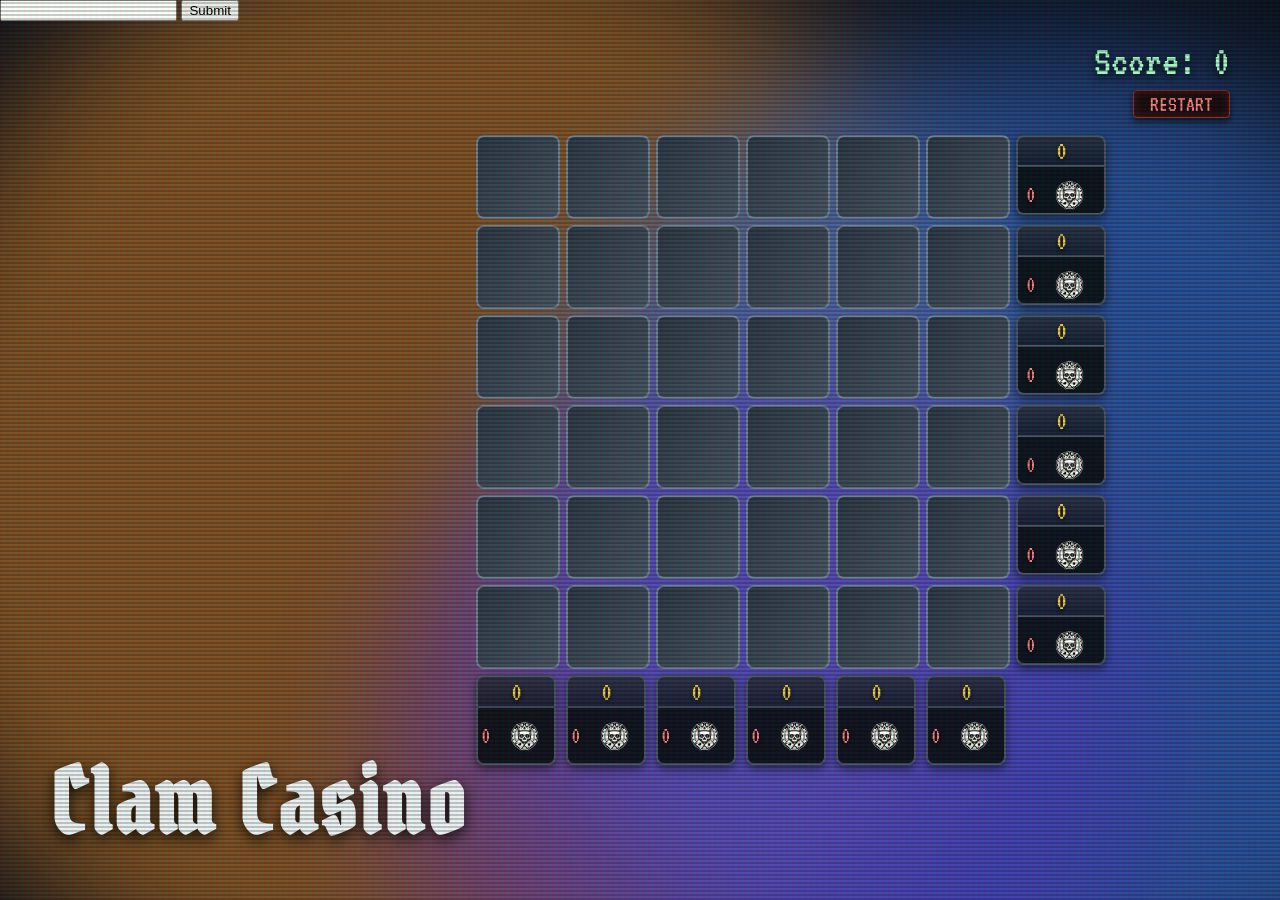
==== html/index.html @ 8c65f15c "Updates totals based on response from server Still need to update flipping cards" ====
<!doctype html>
<html lang="en">
  <head>
    <meta charset="UTF-8" />
    <title>Clam Casino</title>
    <link rel="stylesheet" href="style.css" />
  </head>
  <body>
    <audio id="bgm" src="MainTheme.mp3" loop autoplay preload="auto"></audio>

    <div class="balatro-bg">
      <div class="blob orange"></div>
      <div class="blob blue"></div>
      <div class="blob purple"></div>
    </div>

    <h1 id="game-title">Clam Casino</h1>
    <form id="serverForm">
        <input type="text" id="servername">
        <button id="submit">Submit</button>
    </form>
    <div id="score-board">Score: <span id="current-score">0</span></div>
    <button id="btn-restart-game">RESTART</button>

    <div id="game-board">
      <div class="card" data-row="0" data-col="0">
        <div class="card-inner">
          <div class="card-front"></div>
          <div class="card-back"></div>
        </div>
      </div>
      <div class="card" data-row="0" data-col="1">
        <div class="card-inner">
          <div class="card-front"></div>
          <div class="card-back"></div>
        </div>
      </div>
      <div class="card" data-row="0" data-col="2">
        <div class="card-inner">
          <div class="card-front"></div>
          <div class="card-back"></div>
        </div>
      </div>
      <div class="card" data-row="0" data-col="3">
        <div class="card-inner">
          <div class="card-front"></div>
          <div class="card-back"></div>
        </div>
      </div>
      <div class="card" data-row="0" data-col="4">
        <div class="card-inner">
          <div class="card-front"></div>
          <div class="card-back"></div>
        </div>
      </div>
      <div class="card" data-row="0" data-col="5">
        <div class="card-inner">
          <div class="card-front"></div>
          <div class="card-back"></div>
        </div>
      </div>
      <div class="hint row-hint">
        <div class="hint-score"><span id="hint-row-0-score">0</span></div>
        <div class="hint-bombs">
          <span id="hint-row-0-bombs">0</span> <span class="bomb-icon"></span>
        </div>
      </div>

      <div class="card" data-row="1" data-col="0">
        <div class="card-inner">
          <div class="card-front"></div>
          <div class="card-back"></div>
        </div>
      </div>
      <div class="card" data-row="1" data-col="1">
        <div class="card-inner">
          <div class="card-front"></div>
          <div class="card-back"></div>
        </div>
      </div>
      <div class="card" data-row="1" data-col="2">
        <div class="card-inner">
          <div class="card-front"></div>
          <div class="card-back"></div>
        </div>
      </div>
      <div class="card" data-row="1" data-col="3">
        <div class="card-inner">
          <div class="card-front"></div>
          <div class="card-back"></div>
        </div>
      </div>
      <div class="card" data-row="1" data-col="4">
        <div class="card-inner">
          <div class="card-front"></div>
          <div class="card-back"></div>
        </div>
      </div>
      <div class="card" data-row="1" data-col="5">
        <div class="card-inner">
          <div class="card-front"></div>
          <div class="card-back"></div>
        </div>
      </div>
      <div class="hint row-hint">
        <div class="hint-score"><span id="hint-row-1-score">0</span></div>
        <div class="hint-bombs">
          <span id="hint-row-1-bombs">0</span> <span class="bomb-icon"></span>
        </div>
      </div>

      <div class="card" data-row="2" data-col="0">
        <div class="card-inner">
          <div class="card-front"></div>
          <div class="card-back"></div>
        </div>
      </div>
      <div class="card" data-row="2" data-col="1">
        <div class="card-inner">
          <div class="card-front"></div>
          <div class="card-back"></div>
        </div>
      </div>
      <div class="card" data-row="2" data-col="2">
        <div class="card-inner">
          <div class="card-front"></div>
          <div class="card-back"></div>
        </div>
      </div>
      <div class="card" data-row="2" data-col="3">
        <div class="card-inner">
          <div class="card-front"></div>
          <div class="card-back"></div>
        </div>
      </div>
      <div class="card" data-row="2" data-col="4">
        <div class="card-inner">
          <div class="card-front"></div>
          <div class="card-back"></div>
        </div>
      </div>
      <div class="card" data-row="2" data-col="5">
        <div class="card-inner">
          <div class="card-front"></div>
          <div class="card-back"></div>
        </div>
      </div>
      <div class="hint row-hint">
        <div class="hint-score"><span id="hint-row-2-score">0</span></div>
        <div class="hint-bombs">
          <span id="hint-row-2-bombs">0</span> <span class="bomb-icon"></span>
        </div>
      </div>

      <div class="card" data-row="3" data-col="0">
        <div class="card-inner">
          <div class="card-front"></div>
          <div class="card-back"></div>
        </div>
      </div>
      <div class="card" data-row="3" data-col="1">
        <div class="card-inner">
          <div class="card-front"></div>
          <div class="card-back"></div>
        </div>
      </div>
      <div class="card" data-row="3" data-col="2">
        <div class="card-inner">
          <div class="card-front"></div>
          <div class="card-back"></div>
        </div>
      </div>
      <div class="card" data-row="3" data-col="3">
        <div class="card-inner">
          <div class="card-front"></div>
          <div class="card-back"></div>
        </div>
      </div>
      <div class="card" data-row="3" data-col="4">
        <div class="card-inner">
          <div class="card-front"></div>
          <div class="card-back"></div>
        </div>
      </div>
      <div class="card" data-row="3" data-col="5">
        <div class="card-inner">
          <div class="card-front"></div>
          <div class="card-back"></div>
        </div>
      </div>
      <div class="hint row-hint">
        <div class="hint-score"><span id="hint-row-3-score">0</span></div>
        <div class="hint-bombs">
          <span id="hint-row-3-bombs">0</span> <span class="bomb-icon"></span>
        </div>
      </div>

      <div class="card" data-row="4" data-col="0">
        <div class="card-inner">
          <div class="card-front"></div>
          <div class="card-back"></div>
        </div>
      </div>
      <div class="card" data-row="4" data-col="1">
        <div class="card-inner">
          <div class="card-front"></div>
          <div class="card-back"></div>
        </div>
      </div>
      <div class="card" data-row="4" data-col="2">
        <div class="card-inner">
          <div class="card-front"></div>
          <div class="card-back"></div>
        </div>
      </div>
      <div class="card" data-row="4" data-col="3">
        <div class="card-inner">
          <div class="card-front"></div>
          <div class="card-back"></div>
        </div>
      </div>
      <div class="card" data-row="4" data-col="4">
        <div class="card-inner">
          <div class="card-front"></div>
          <div class="card-back"></div>
        </div>
      </div>
      <div class="card" data-row="4" data-col="5">
        <div class="card-inner">
          <div class="card-front"></div>
          <div class="card-back"></div>
        </div>
      </div>
      <div class="hint row-hint">
        <div class="hint-score"><span id="hint-row-4-score">0</span></div>
        <div class="hint-bombs">
          <span id="hint-row-4-bombs">0</span> <span class="bomb-icon"></span>
        </div>
      </div>

      <div class="card" data-row="5" data-col="0">
        <div class="card-inner">
          <div class="card-front"></div>
          <div class="card-back"></div>
        </div>
      </div>
      <div class="card" data-row="5" data-col="1">
        <div class="card-inner">
          <div class="card-front"></div>
          <div class="card-back"></div>
        </div>
      </div>
      <div class="card" data-row="5" data-col="2">
        <div class="card-inner">
          <div class="card-front"></div>
          <div class="card-back"></div>
        </div>
      </div>
      <div class="card" data-row="5" data-col="3">
        <div class="card-inner">
          <div class="card-front"></div>
          <div class="card-back"></div>
        </div>
      </div>
      <div class="card" data-row="5" data-col="4">
        <div class="card-inner">
          <div class="card-front"></div>
          <div class="card-back"></div>
        </div>
      </div>
      <div class="card" data-row="5" data-col="5">
        <div class="card-inner">
          <div class="card-front"></div>
          <div class="card-back"></div>
        </div>
      </div>
      <div class="hint row-hint">
        <div class="hint-score"><span id="hint-row-5-score">0</span></div>
        <div class="hint-bombs">
          <span id="hint-row-5-bombs">0</span> <span class="bomb-icon"></span>
        </div>
      </div>

      <div class="hint col-hint">
        <div class="hint-score"><span id="hint-col-0-score">0</span></div>
        <div class="hint-bombs">
          <span id="hint-col-0-bombs">0</span> <span class="bomb-icon"></span>
        </div>
      </div>
      <div class="hint col-hint">
        <div class="hint-score"><span id="hint-col-1-score">0</span></div>
        <div class="hint-bombs">
          <span id="hint-col-1-bombs">0</span> <span class="bomb-icon"></span>
        </div>
      </div>
      <div class="hint col-hint">
        <div class="hint-score"><span id="hint-col-2-score">0</span></div>
        <div class="hint-bombs">
          <span id="hint-col-2-bombs">0</span> <span class="bomb-icon"></span>
        </div>
      </div>
      <div class="hint col-hint">
        <div class="hint-score"><span id="hint-col-3-score">0</span></div>
        <div class="hint-bombs">
          <span id="hint-col-3-bombs">0</span> <span class="bomb-icon"></span>
        </div>
      </div>
      <div class="hint col-hint">
        <div class="hint-score"><span id="hint-col-4-score">0</span></div>
        <div class="hint-bombs">
          <span id="hint-col-4-bombs">0</span> <span class="bomb-icon"></span>
        </div>
      </div>
      <div class="hint col-hint">
        <div class="hint-score"><span id="hint-col-5-score">0</span></div>
        <div class="hint-bombs">
          <span id="hint-col-5-bombs">0</span> <span class="bomb-icon"></span>
        </div>
      </div>
    </div>

    <div id="game-over-screen" style="display: none">
      <div class="modal-content">
        <h2 id="game-over-title">Game Over</h2>
        <p>Final Score: <span id="final-score">0</span></p>
        <button id="btn-restart">Play Again</button>
      </div>
    </div>
    <script src="script.js" defer></script>
  </body>
</html>
---- html/style.css ----
@import url('https://fonts.googleapis.com/css2?family=Pirata+One&family=VT323&display=swap');

body {
  background-color: #0c0f1e; 
  color: #edf2f7;
  font-family: "Segoe UI", Tahoma, Geneva, Verdana, sans-serif;
  margin: 0;
  min-height: 100vh; 
  overflow: hidden; 
  position: relative; 
}

.balatro-bg {
  position: fixed; 
  top: 0; left: 0; width: 100vw; height: 100vh;
  z-index: -1; 
  filter: blur(70px); 
  opacity: 0.9; 
}

.blob {
  position: absolute;
  border-radius: 50%; 
}

.orange {
  width: 90vw; height: 90vw; background-color: #e58a33; top: -10vh; left: -10vw;
  animation: blob-swirl-1 23s ease-in-out infinite alternate; opacity: 0.6;
}

.blue {
  width: 80vw; height: 80vw; background-color: #3b76e5; bottom: -20vh; right: -20vw;
  animation: blob-swirl-2 17s ease-in-out infinite alternate; opacity: 0.7;
}

.purple {
  width: 60vw; height: 60vw; background-color: #6a34e5; top: 40%; left: 30%;
  animation: blob-swirl-3 13s ease-in-out infinite alternate; opacity: 0.5;
}

@keyframes blob-swirl-1 {
  0% { transform: translate(0, 0) scale(1); }
  33% { transform: translate(15vw, 10vh) scale(1.1); }
  66% { transform: translate(-10vw, 20vh) scale(0.9); }
  100% { transform: translate(5vw, -5vh) scale(1.05); }
}

@keyframes blob-swirl-2 {
  0% { transform: translate(0, 0) scale(1.1); }
  50% { transform: translate(-20vw, -15vh) scale(1); }
  100% { transform: translate(10vw, 10vh) scale(1.1); }
}

@keyframes blob-swirl-3 {
  0% { transform: translate(0, 0) scale(1); rotate(0deg); }
  50% { transform: translate(10vw, -10vh) scale(1.2); rotate(180deg); }
  100% { transform: translate(-5vw, 5vh) scale(1.1); rotate(-90deg); }
}

body::before {
  content: " ";
  display: block;
  position: fixed;
  top: 0; left: 0; width: 100vw; height: 100vh;
  background: linear-gradient(rgba(18, 16, 16, 0) 50%, rgba(0, 0, 0, 0.2) 50%), 
              linear-gradient(90deg, rgba(255, 0, 0, 0.04), rgba(0, 255, 0, 0.02), rgba(0, 255, 0, 0.04));
  background-size: 100% 4px, 6px 100%;
  z-index: 999; 
  pointer-events: none; 
}

#game-title {
  position: fixed;
  bottom: 40px;
  left: 50px;
  margin: 0;
  font-family: 'Pirata One', cursive;
  font-size: 90px;
  color: #edf2f7;
  letter-spacing: 4px;
  z-index: 10;
  text-shadow: 0 5px 15px rgba(0,0,0,0.8);
  pointer-events: none;
}

#score-board {
  position: fixed;
  top: 40px;
  right: 50px;
  font-family: 'VT323', monospace;
  font-size: 42px;
  color: #a8f7c8;
  z-index: 10;
  text-shadow: 0 4px 10px rgba(0,0,0,0.8);
}

#game-board {
  display: grid;
  grid-template-columns: repeat(6, 80px) 90px;
  grid-template-rows: repeat(6, 80px) 90px;
  gap: 10px;
  position: absolute;
  top: 50%;
  left: 61.8%; 
  transform: translate(-50%, -50%); 
  z-index: 10;
}

.card {
  width: 100%; height: 100%;
  perspective: 1000px;
  cursor: pointer;
}

.card:hover .card-inner {
  box-shadow: 0 0 15px rgba(255, 255, 255, 0.2);
  transform: scale(1.02); 
  transition: transform 0.2s ease-out;
}

.card-inner {
  position: relative;
  width: 100%; height: 100%;
  transition: transform 0.6s cubic-bezier(0.4, 0.2, 0.2, 1);
  transform-style: preserve-3d;
  border-radius: 8px;
}

.card.is-flipped .card-inner {
  transform: rotateY(180deg);
}

.card-front, .card-back {
  position: absolute;
  width: 100%; height: 100%;
  backface-visibility: hidden;
  border-radius: 8px;
  display: flex;
  justify-content: center;
  align-items: center;
  font-family: 'VT323', monospace; 
  font-size: 50px; 
}

.card-front {
  background: linear-gradient(135deg, #2d3748, #4a5568);
  border: 2px solid #718096;
}

.card-back {
  transform: rotateY(180deg);
  background-color: #cbd5e0;
  color: #1a202c;
  box-shadow: inset 0 0 20px rgba(255, 255, 255, 0.1);
}

.card.val-0 .card-back {
  background: linear-gradient(135deg, #100505 0%, #300a0a 50%, #050000 100%);
  border: 2px solid #9b2c2c;
  background-image: url('skull.png');
  background-size: 90%; 
  background-position: center;
  background-repeat: no-repeat;
  filter: drop-shadow(0 0 10px rgba(255, 0, 0, 0.8)) hue-rotate(-10deg);
  box-shadow: 0 0 40px rgba(229, 62, 62, 0.7), inset 0 0 20px rgba(0, 0, 0, 0.9);
  color: transparent; 
  text-shadow: none;
}

.card.val-1 .card-back {
  background: linear-gradient(135deg, #d6d9df 0%, #ffffff 25%, #aeb4be 50%, #6e7683 100%);
  color: #1a202c;
  border: 2px solid #ffffff;
  box-shadow: 0 0 15px rgba(174, 180, 190, 0.5), inset 0 0 10px rgba(255, 255, 255, 0.6);
  text-shadow: 0 1px 1px rgba(255, 255, 255, 0.8);
}

.card.val-2 .card-back {
  background: linear-gradient(135deg, #7a1b1b 0%, #a82e2e 25%, #591010 50%, #2b0404 100%);
  color: #fce4e4;
  border: 2px solid #c94c4c;
  box-shadow: 0 0 20px rgba(122, 27, 27, 0.6), inset 0 0 15px rgba(255, 100, 100, 0.2);
  text-shadow: 0 2px 4px rgba(0, 0, 0, 0.8);
}

.card.val-3 .card-back {
  background: linear-gradient(135deg, #d4af37 0%, #fffcb3 25%, #c59b27 50%, #8a5a19 100%);
  color: #3e2723;
  border: 2px solid #fffcb3;
  box-shadow: 0 0 20px rgba(212, 175, 55, 0.6), inset 0 0 15px rgba(255, 255, 255, 0.4);
  text-shadow: 0 1px 1px rgba(255, 255, 255, 0.8);
}

.hint {
  display: flex;
  flex-direction: column;
  font-family: 'VT323', monospace;
  background-color: rgba(20, 25, 40, 0.85);
  backdrop-filter: blur(5px);
  border: 2px solid #4a5568;
  border-radius: 8px;
  overflow: hidden; 
  box-shadow: 0 4px 10px rgba(0,0,0,0.5);
}

.hint-score {
  flex: 1; 
  display: flex;
  justify-content: center;
  align-items: center;
  width: 100%;
  border-bottom: 2px solid #4a5568; 
  background: linear-gradient(180deg, rgba(255,255,255,0.08) 0%, rgba(0,0,0,0) 100%);
  font-size: 28px;
  color: #ecc94b; 
  text-shadow: 0 2px 4px rgba(0,0,0,0.8);
}

.hint-bombs {
  flex: 1; 
  display: flex;
  justify-content: center;
  align-items: center;
  width: 100%;
  background-color: rgba(0, 0, 0, 0.4); 
  font-size: 24px;
  color: #fc8181; 
  text-shadow: 0 2px 4px rgba(0,0,0,0.8);
}

.bomb-icon {
  margin-left: 6px;
  display: inline-block;
  width: 55px; 
  height: 55px;
  background-image: url('skull.png');
  background-size: contain;
  background-position: center;
  background-repeat: no-repeat;
  color: transparent; 
}

#game-over-screen {
  position: fixed;
  top: 0; left: 0; width: 100vw; height: 100vh;
  background-color: rgba(0, 0, 0, 0.9);
  display: none; 
  justify-content: center;
  align-items: center;
  z-index: 1000; 
  backdrop-filter: blur(10px); 
}

.modal-content {
  background-color: #2d3748;
  padding: 40px;
  border-radius: 12px;
  text-align: center;
  border: 1px solid #4a5568;
  box-shadow: 0 10px 50px rgba(0,0,0,0.8);
}

.modal-content h2 {
  margin-top: 0;
  font-family: 'Pirata One', cursive; 
  color: #fc8181;
  font-size: 60px;
  letter-spacing: 2px;
  text-shadow: 0 0 10px rgba(252, 129, 129, 0.5);
}

.modal-content p {
  font-family: 'VT323', monospace;
  font-size: 32px;
}

#btn-restart {
  margin-top: 20px;
  padding: 10px 30px;
  font-family: 'VT323', monospace;
  font-size: 28px;
  cursor: pointer;
  background-color: #ed8936; 
  color: white;
  border: none;
  border-radius: 6px;
  transition: background-color 0.2s, transform 0.1s;
  box-shadow: 0 4px 0 #c05621;
}

#btn-restart:hover {
  background-color: #dd6b20;
  transform: translateY(-1px);
}

#btn-restart:active {
  transform: translateY(2px);
  box-shadow: 0 2px 0 #c05621;
}

#btn-restart-game {
  position: fixed;
  top: 90px;
  right: 50px;
  background-color: rgba(26, 5, 5, 0.85);
  border: 1px solid #9b2c2c;
  color: #fc8181;
  font-family: 'VT323', monospace;
  font-size: 22px;
  padding: 2px 16px;
  border-radius: 4px;
  cursor: pointer;
  z-index: 10;
  box-shadow: 0 4px 6px rgba(0, 0, 0, 0.6), inset 0 0 8px rgba(155, 44, 44, 0.4);
  transition: all 0.2s ease;
  backdrop-filter: blur(5px);
}

#btn-restart-game:hover {
  background-color: rgba(40, 10, 10, 0.9);
  border-color: #e53e3e;
  color: #fff;
  box-shadow: 0 4px 10px rgba(229, 62, 62, 0.3), inset 0 0 12px rgba(229, 62, 62, 0.6);
  transform: translateY(-1px);
}

#btn-restart-game:active {
  transform: translateY(1px);
  box-shadow: 0 1px 2px rgba(0,0,0,0.8);
}

.card.val-1 .card-back::after { content: "1"; }
.card.val-2 .card-back::after { content: "2"; }
.card.val-3 .card-back::after { content: "3"; }
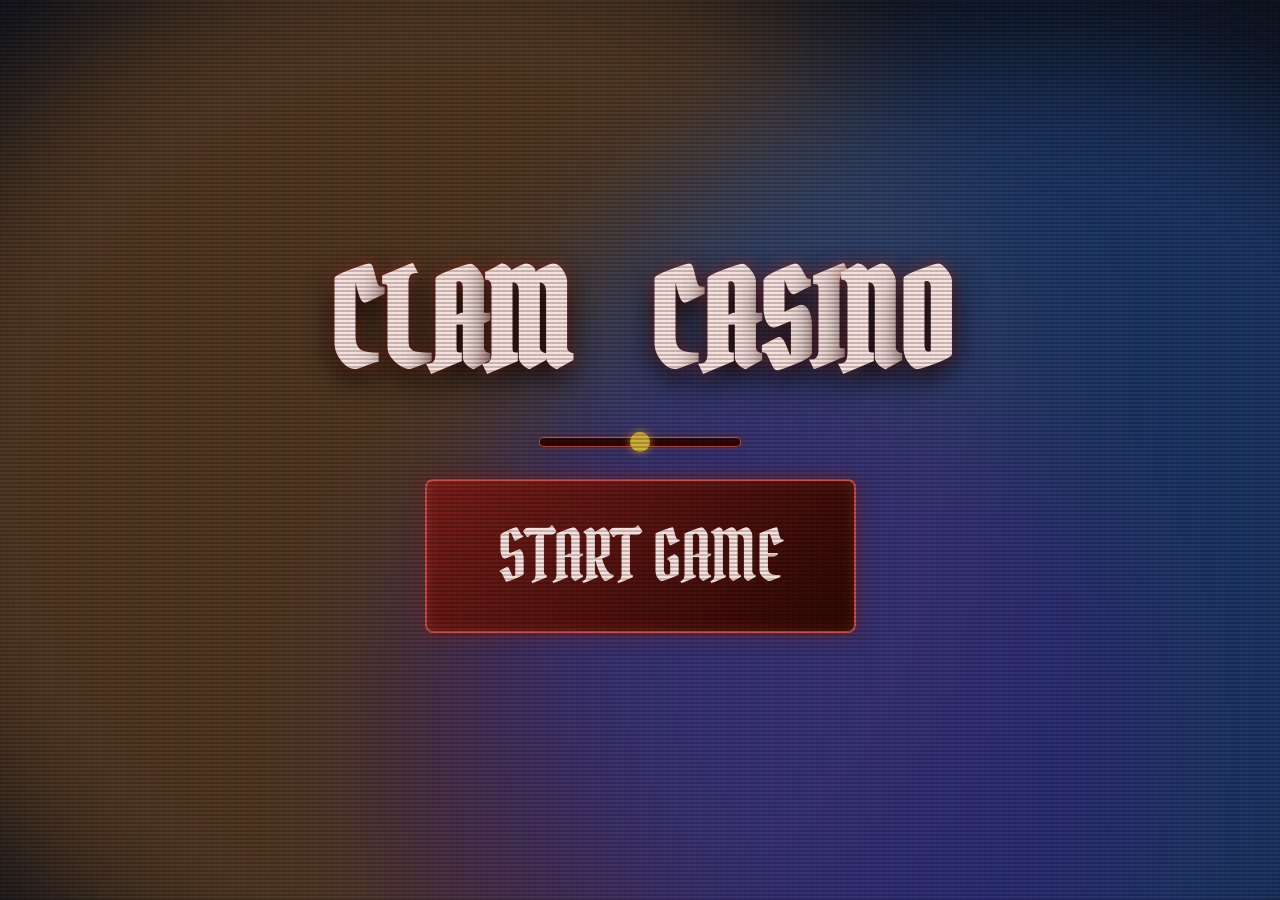
==== commit 3e7ea202: "Add files via upload" ====
--- a/html/index.html
+++ b/html/index.html
@@ -2,319 +2,339 @@
 <html lang="en">
   <head>
     <meta charset="UTF-8" />
-    <title>Clam Casino</title>
+    <title>CLAM CASINO</title>
     <link rel="stylesheet" href="style.css" />
   </head>
   <body>
-    <audio id="bgm" src="MainTheme.mp3" loop autoplay preload="auto"></audio>
-
     <div class="balatro-bg">
       <div class="blob orange"></div>
       <div class="blob blue"></div>
       <div class="blob purple"></div>
     </div>
 
-    <h1 id="game-title">Clam Casino</h1>
-    <form id="serverForm">
-        <input type="text" id="servername">
-        <button id="submit">Submit</button>
-    </form>
-    <div id="score-board">Score: <span id="current-score">0</span></div>
-    <button id="btn-restart-game">RESTART</button>
-
-    <div id="game-board">
-      <div class="card" data-row="0" data-col="0">
-        <div class="card-inner">
-          <div class="card-front"></div>
-          <div class="card-back"></div>
-        </div>
+    <div id="start-screen">
+      <h1 id="start-title">
+        <span>C</span><span>L</span><span>A</span><span>M</span>
+        <span class="space">&nbsp;</span>
+        <span>C</span><span>A</span><span>S</span><span>I</span><span>N</span
+        ><span>O</span>
+      </h1>
+
+      <div class="controls-container">
+        <input
+          type="range"
+          id="volume-slider"
+          min="0"
+          max="1"
+          step="0.01"
+          value="0.5"
+        />
+        <button id="btn-start">START GAME</button>
       </div>
-      <div class="card" data-row="0" data-col="1">
-        <div class="card-inner">
-          <div class="card-front"></div>
-          <div class="card-back"></div>
-        </div>
-      </div>
-      <div class="card" data-row="0" data-col="2">
-        <div class="card-inner">
-          <div class="card-front"></div>
-          <div class="card-back"></div>
-        </div>
-      </div>
-      <div class="card" data-row="0" data-col="3">
-        <div class="card-inner">
-          <div class="card-front"></div>
-          <div class="card-back"></div>
-        </div>
-      </div>
-      <div class="card" data-row="0" data-col="4">
-        <div class="card-inner">
-          <div class="card-front"></div>
-          <div class="card-back"></div>
-        </div>
-      </div>
-      <div class="card" data-row="0" data-col="5">
-        <div class="card-inner">
-          <div class="card-front"></div>
-          <div class="card-back"></div>
-        </div>
-      </div>
-      <div class="hint row-hint">
-        <div class="hint-score"><span id="hint-row-0-score">0</span></div>
-        <div class="hint-bombs">
-          <span id="hint-row-0-bombs">0</span> <span class="bomb-icon"></span>
-        </div>
-      </div>
-
-      <div class="card" data-row="1" data-col="0">
-        <div class="card-inner">
-          <div class="card-front"></div>
-          <div class="card-back"></div>
-        </div>
-      </div>
-      <div class="card" data-row="1" data-col="1">
-        <div class="card-inner">
-          <div class="card-front"></div>
-          <div class="card-back"></div>
-        </div>
-      </div>
-      <div class="card" data-row="1" data-col="2">
-        <div class="card-inner">
-          <div class="card-front"></div>
-          <div class="card-back"></div>
-        </div>
-      </div>
-      <div class="card" data-row="1" data-col="3">
-        <div class="card-inner">
-          <div class="card-front"></div>
-          <div class="card-back"></div>
-        </div>
-      </div>
-      <div class="card" data-row="1" data-col="4">
-        <div class="card-inner">
-          <div class="card-front"></div>
-          <div class="card-back"></div>
-        </div>
-      </div>
-      <div class="card" data-row="1" data-col="5">
-        <div class="card-inner">
-          <div class="card-front"></div>
-          <div class="card-back"></div>
-        </div>
-      </div>
-      <div class="hint row-hint">
-        <div class="hint-score"><span id="hint-row-1-score">0</span></div>
-        <div class="hint-bombs">
-          <span id="hint-row-1-bombs">0</span> <span class="bomb-icon"></span>
-        </div>
-      </div>
-
-      <div class="card" data-row="2" data-col="0">
-        <div class="card-inner">
-          <div class="card-front"></div>
-          <div class="card-back"></div>
-        </div>
-      </div>
-      <div class="card" data-row="2" data-col="1">
-        <div class="card-inner">
-          <div class="card-front"></div>
-          <div class="card-back"></div>
-        </div>
-      </div>
-      <div class="card" data-row="2" data-col="2">
-        <div class="card-inner">
-          <div class="card-front"></div>
-          <div class="card-back"></div>
-        </div>
-      </div>
-      <div class="card" data-row="2" data-col="3">
-        <div class="card-inner">
-          <div class="card-front"></div>
-          <div class="card-back"></div>
-        </div>
-      </div>
-      <div class="card" data-row="2" data-col="4">
-        <div class="card-inner">
-          <div class="card-front"></div>
-          <div class="card-back"></div>
-        </div>
-      </div>
-      <div class="card" data-row="2" data-col="5">
-        <div class="card-inner">
-          <div class="card-front"></div>
-          <div class="card-back"></div>
-        </div>
-      </div>
-      <div class="hint row-hint">
-        <div class="hint-score"><span id="hint-row-2-score">0</span></div>
-        <div class="hint-bombs">
-          <span id="hint-row-2-bombs">0</span> <span class="bomb-icon"></span>
-        </div>
-      </div>
-
-      <div class="card" data-row="3" data-col="0">
-        <div class="card-inner">
-          <div class="card-front"></div>
-          <div class="card-back"></div>
-        </div>
-      </div>
-      <div class="card" data-row="3" data-col="1">
-        <div class="card-inner">
-          <div class="card-front"></div>
-          <div class="card-back"></div>
-        </div>
-      </div>
-      <div class="card" data-row="3" data-col="2">
-        <div class="card-inner">
-          <div class="card-front"></div>
-          <div class="card-back"></div>
-        </div>
-      </div>
-      <div class="card" data-row="3" data-col="3">
-        <div class="card-inner">
-          <div class="card-front"></div>
-          <div class="card-back"></div>
-        </div>
-      </div>
-      <div class="card" data-row="3" data-col="4">
-        <div class="card-inner">
-          <div class="card-front"></div>
-          <div class="card-back"></div>
-        </div>
-      </div>
-      <div class="card" data-row="3" data-col="5">
-        <div class="card-inner">
-          <div class="card-front"></div>
-          <div class="card-back"></div>
-        </div>
-      </div>
-      <div class="hint row-hint">
-        <div class="hint-score"><span id="hint-row-3-score">0</span></div>
-        <div class="hint-bombs">
-          <span id="hint-row-3-bombs">0</span> <span class="bomb-icon"></span>
-        </div>
-      </div>
-
-      <div class="card" data-row="4" data-col="0">
-        <div class="card-inner">
-          <div class="card-front"></div>
-          <div class="card-back"></div>
-        </div>
-      </div>
-      <div class="card" data-row="4" data-col="1">
-        <div class="card-inner">
-          <div class="card-front"></div>
-          <div class="card-back"></div>
-        </div>
-      </div>
-      <div class="card" data-row="4" data-col="2">
-        <div class="card-inner">
-          <div class="card-front"></div>
-          <div class="card-back"></div>
-        </div>
-      </div>
-      <div class="card" data-row="4" data-col="3">
-        <div class="card-inner">
-          <div class="card-front"></div>
-          <div class="card-back"></div>
-        </div>
-      </div>
-      <div class="card" data-row="4" data-col="4">
-        <div class="card-inner">
-          <div class="card-front"></div>
-          <div class="card-back"></div>
-        </div>
-      </div>
-      <div class="card" data-row="4" data-col="5">
-        <div class="card-inner">
-          <div class="card-front"></div>
-          <div class="card-back"></div>
-        </div>
-      </div>
-      <div class="hint row-hint">
-        <div class="hint-score"><span id="hint-row-4-score">0</span></div>
-        <div class="hint-bombs">
-          <span id="hint-row-4-bombs">0</span> <span class="bomb-icon"></span>
-        </div>
-      </div>
-
-      <div class="card" data-row="5" data-col="0">
-        <div class="card-inner">
-          <div class="card-front"></div>
-          <div class="card-back"></div>
-        </div>
-      </div>
-      <div class="card" data-row="5" data-col="1">
-        <div class="card-inner">
-          <div class="card-front"></div>
-          <div class="card-back"></div>
-        </div>
-      </div>
-      <div class="card" data-row="5" data-col="2">
-        <div class="card-inner">
-          <div class="card-front"></div>
-          <div class="card-back"></div>
-        </div>
-      </div>
-      <div class="card" data-row="5" data-col="3">
-        <div class="card-inner">
-          <div class="card-front"></div>
-          <div class="card-back"></div>
-        </div>
-      </div>
-      <div class="card" data-row="5" data-col="4">
-        <div class="card-inner">
-          <div class="card-front"></div>
-          <div class="card-back"></div>
-        </div>
-      </div>
-      <div class="card" data-row="5" data-col="5">
-        <div class="card-inner">
-          <div class="card-front"></div>
-          <div class="card-back"></div>
-        </div>
-      </div>
-      <div class="hint row-hint">
-        <div class="hint-score"><span id="hint-row-5-score">0</span></div>
-        <div class="hint-bombs">
-          <span id="hint-row-5-bombs">0</span> <span class="bomb-icon"></span>
-        </div>
-      </div>
-
-      <div class="hint col-hint">
-        <div class="hint-score"><span id="hint-col-0-score">0</span></div>
-        <div class="hint-bombs">
-          <span id="hint-col-0-bombs">0</span> <span class="bomb-icon"></span>
-        </div>
-      </div>
-      <div class="hint col-hint">
-        <div class="hint-score"><span id="hint-col-1-score">0</span></div>
-        <div class="hint-bombs">
-          <span id="hint-col-1-bombs">0</span> <span class="bomb-icon"></span>
-        </div>
-      </div>
-      <div class="hint col-hint">
-        <div class="hint-score"><span id="hint-col-2-score">0</span></div>
-        <div class="hint-bombs">
-          <span id="hint-col-2-bombs">0</span> <span class="bomb-icon"></span>
-        </div>
-      </div>
-      <div class="hint col-hint">
-        <div class="hint-score"><span id="hint-col-3-score">0</span></div>
-        <div class="hint-bombs">
-          <span id="hint-col-3-bombs">0</span> <span class="bomb-icon"></span>
-        </div>
-      </div>
-      <div class="hint col-hint">
-        <div class="hint-score"><span id="hint-col-4-score">0</span></div>
-        <div class="hint-bombs">
-          <span id="hint-col-4-bombs">0</span> <span class="bomb-icon"></span>
-        </div>
-      </div>
-      <div class="hint col-hint">
-        <div class="hint-score"><span id="hint-col-5-score">0</span></div>
-        <div class="hint-bombs">
-          <span id="hint-col-5-bombs">0</span> <span class="bomb-icon"></span>
+    </div>
+
+    <audio id="bgm" src="MainTheme.mp3" loop preload="auto"></audio>
+
+    <div id="game-screen" style="display: none">
+      <h1 id="game-title">CLAM CASINO</h1>
+
+      <div id="score-board">Score: <span id="current-score">0</span></div>
+      <button id="btn-restart-game">RESTART</button>
+
+      <div id="game-board">
+        <div class="card" data-row="0" data-col="0">
+          <div class="card-inner">
+            <div class="card-front"></div>
+            <div class="card-back"></div>
+          </div>
+        </div>
+        <div class="card" data-row="0" data-col="1">
+          <div class="card-inner">
+            <div class="card-front"></div>
+            <div class="card-back"></div>
+          </div>
+        </div>
+        <div class="card" data-row="0" data-col="2">
+          <div class="card-inner">
+            <div class="card-front"></div>
+            <div class="card-back"></div>
+          </div>
+        </div>
+        <div class="card" data-row="0" data-col="3">
+          <div class="card-inner">
+            <div class="card-front"></div>
+            <div class="card-back"></div>
+          </div>
+        </div>
+        <div class="card" data-row="0" data-col="4">
+          <div class="card-inner">
+            <div class="card-front"></div>
+            <div class="card-back"></div>
+          </div>
+        </div>
+        <div class="card" data-row="0" data-col="5">
+          <div class="card-inner">
+            <div class="card-front"></div>
+            <div class="card-back"></div>
+          </div>
+        </div>
+        <div class="hint row-hint">
+          <div class="hint-score"><span id="hint-row-0-score">0</span></div>
+          <div class="hint-bombs">
+            <span id="hint-row-0-bombs">0</span> <span class="bomb-icon"></span>
+          </div>
+        </div>
+
+        <div class="card" data-row="1" data-col="0">
+          <div class="card-inner">
+            <div class="card-front"></div>
+            <div class="card-back"></div>
+          </div>
+        </div>
+        <div class="card" data-row="1" data-col="1">
+          <div class="card-inner">
+            <div class="card-front"></div>
+            <div class="card-back"></div>
+          </div>
+        </div>
+        <div class="card" data-row="1" data-col="2">
+          <div class="card-inner">
+            <div class="card-front"></div>
+            <div class="card-back"></div>
+          </div>
+        </div>
+        <div class="card" data-row="1" data-col="3">
+          <div class="card-inner">
+            <div class="card-front"></div>
+            <div class="card-back"></div>
+          </div>
+        </div>
+        <div class="card" data-row="1" data-col="4">
+          <div class="card-inner">
+            <div class="card-front"></div>
+            <div class="card-back"></div>
+          </div>
+        </div>
+        <div class="card" data-row="1" data-col="5">
+          <div class="card-inner">
+            <div class="card-front"></div>
+            <div class="card-back"></div>
+          </div>
+        </div>
+        <div class="hint row-hint">
+          <div class="hint-score"><span id="hint-row-1-score">0</span></div>
+          <div class="hint-bombs">
+            <span id="hint-row-1-bombs">0</span> <span class="bomb-icon"></span>
+          </div>
+        </div>
+
+        <div class="card" data-row="2" data-col="0">
+          <div class="card-inner">
+            <div class="card-front"></div>
+            <div class="card-back"></div>
+          </div>
+        </div>
+        <div class="card" data-row="2" data-col="1">
+          <div class="card-inner">
+            <div class="card-front"></div>
+            <div class="card-back"></div>
+          </div>
+        </div>
+        <div class="card" data-row="2" data-col="2">
+          <div class="card-inner">
+            <div class="card-front"></div>
+            <div class="card-back"></div>
+          </div>
+        </div>
+        <div class="card" data-row="2" data-col="3">
+          <div class="card-inner">
+            <div class="card-front"></div>
+            <div class="card-back"></div>
+          </div>
+        </div>
+        <div class="card" data-row="2" data-col="4">
+          <div class="card-inner">
+            <div class="card-front"></div>
+            <div class="card-back"></div>
+          </div>
+        </div>
+        <div class="card" data-row="2" data-col="5">
+          <div class="card-inner">
+            <div class="card-front"></div>
+            <div class="card-back"></div>
+          </div>
+        </div>
+        <div class="hint row-hint">
+          <div class="hint-score"><span id="hint-row-2-score">0</span></div>
+          <div class="hint-bombs">
+            <span id="hint-row-2-bombs">0</span> <span class="bomb-icon"></span>
+          </div>
+        </div>
+
+        <div class="card" data-row="3" data-col="0">
+          <div class="card-inner">
+            <div class="card-front"></div>
+            <div class="card-back"></div>
+          </div>
+        </div>
+        <div class="card" data-row="3" data-col="1">
+          <div class="card-inner">
+            <div class="card-front"></div>
+            <div class="card-back"></div>
+          </div>
+        </div>
+        <div class="card" data-row="3" data-col="2">
+          <div class="card-inner">
+            <div class="card-front"></div>
+            <div class="card-back"></div>
+          </div>
+        </div>
+        <div class="card" data-row="3" data-col="3">
+          <div class="card-inner">
+            <div class="card-front"></div>
+            <div class="card-back"></div>
+          </div>
+        </div>
+        <div class="card" data-row="3" data-col="4">
+          <div class="card-inner">
+            <div class="card-front"></div>
+            <div class="card-back"></div>
+          </div>
+        </div>
+        <div class="card" data-row="3" data-col="5">
+          <div class="card-inner">
+            <div class="card-front"></div>
+            <div class="card-back"></div>
+          </div>
+        </div>
+        <div class="hint row-hint">
+          <div class="hint-score"><span id="hint-row-3-score">0</span></div>
+          <div class="hint-bombs">
+            <span id="hint-row-3-bombs">0</span> <span class="bomb-icon"></span>
+          </div>
+        </div>
+
+        <div class="card" data-row="4" data-col="0">
+          <div class="card-inner">
+            <div class="card-front"></div>
+            <div class="card-back"></div>
+          </div>
+        </div>
+        <div class="card" data-row="4" data-col="1">
+          <div class="card-inner">
+            <div class="card-front"></div>
+            <div class="card-back"></div>
+          </div>
+        </div>
+        <div class="card" data-row="4" data-col="2">
+          <div class="card-inner">
+            <div class="card-front"></div>
+            <div class="card-back"></div>
+          </div>
+        </div>
+        <div class="card" data-row="4" data-col="3">
+          <div class="card-inner">
+            <div class="card-front"></div>
+            <div class="card-back"></div>
+          </div>
+        </div>
+        <div class="card" data-row="4" data-col="4">
+          <div class="card-inner">
+            <div class="card-front"></div>
+            <div class="card-back"></div>
+          </div>
+        </div>
+        <div class="card" data-row="4" data-col="5">
+          <div class="card-inner">
+            <div class="card-front"></div>
+            <div class="card-back"></div>
+          </div>
+        </div>
+        <div class="hint row-hint">
+          <div class="hint-score"><span id="hint-row-4-score">0</span></div>
+          <div class="hint-bombs">
+            <span id="hint-row-4-bombs">0</span> <span class="bomb-icon"></span>
+          </div>
+        </div>
+
+        <div class="card" data-row="5" data-col="0">
+          <div class="card-inner">
+            <div class="card-front"></div>
+            <div class="card-back"></div>
+          </div>
+        </div>
+        <div class="card" data-row="5" data-col="1">
+          <div class="card-inner">
+            <div class="card-front"></div>
+            <div class="card-back"></div>
+          </div>
+        </div>
+        <div class="card" data-row="5" data-col="2">
+          <div class="card-inner">
+            <div class="card-front"></div>
+            <div class="card-back"></div>
+          </div>
+        </div>
+        <div class="card" data-row="5" data-col="3">
+          <div class="card-inner">
+            <div class="card-front"></div>
+            <div class="card-back"></div>
+          </div>
+        </div>
+        <div class="card" data-row="5" data-col="4">
+          <div class="card-inner">
+            <div class="card-front"></div>
+            <div class="card-back"></div>
+          </div>
+        </div>
+        <div class="card" data-row="5" data-col="5">
+          <div class="card-inner">
+            <div class="card-front"></div>
+            <div class="card-back"></div>
+          </div>
+        </div>
+        <div class="hint row-hint">
+          <div class="hint-score"><span id="hint-row-5-score">0</span></div>
+          <div class="hint-bombs">
+            <span id="hint-row-5-bombs">0</span> <span class="bomb-icon"></span>
+          </div>
+        </div>
+
+        <div class="hint col-hint">
+          <div class="hint-score"><span id="hint-col-0-score">0</span></div>
+          <div class="hint-bombs">
+            <span id="hint-col-0-bombs">0</span> <span class="bomb-icon"></span>
+          </div>
+        </div>
+        <div class="hint col-hint">
+          <div class="hint-score"><span id="hint-col-1-score">0</span></div>
+          <div class="hint-bombs">
+            <span id="hint-col-1-bombs">0</span> <span class="bomb-icon"></span>
+          </div>
+        </div>
+        <div class="hint col-hint">
+          <div class="hint-score"><span id="hint-col-2-score">0</span></div>
+          <div class="hint-bombs">
+            <span id="hint-col-2-bombs">0</span> <span class="bomb-icon"></span>
+          </div>
+        </div>
+        <div class="hint col-hint">
+          <div class="hint-score"><span id="hint-col-3-score">0</span></div>
+          <div class="hint-bombs">
+            <span id="hint-col-3-bombs">0</span> <span class="bomb-icon"></span>
+          </div>
+        </div>
+        <div class="hint col-hint">
+          <div class="hint-score"><span id="hint-col-4-score">0</span></div>
+          <div class="hint-bombs">
+            <span id="hint-col-4-bombs">0</span> <span class="bomb-icon"></span>
+          </div>
+        </div>
+        <div class="hint col-hint">
+          <div class="hint-score"><span id="hint-col-5-score">0</span></div>
+          <div class="hint-bombs">
+            <span id="hint-col-5-bombs">0</span> <span class="bomb-icon"></span>
+          </div>
         </div>
       </div>
     </div>
@@ -326,6 +346,124 @@
         <button id="btn-restart">Play Again</button>
       </div>
     </div>
-    <script src="script.js" defer></script>
+
+    <script>
+      const allCards = document.querySelectorAll(".card");
+      const restartBtn = document.getElementById("btn-restart");
+      const restartGameBtn = document.getElementById("btn-restart-game");
+      const gameOverScreen = document.getElementById("game-over-screen");
+      const currentScore = document.getElementById("current-score");
+      const startScreen = document.getElementById("start-screen");
+      const gameScreen = document.getElementById("game-screen");
+      const btnStart = document.getElementById("btn-start");
+      const volumeSlider = document.getElementById("volume-slider");
+      const bgmAudio = document.getElementById("bgm");
+
+      let currentTotalScore = 0;
+      let isBoardLocked = false;
+
+      bgmAudio.volume = 0.5;
+
+      document.body.addEventListener(
+        "click",
+        function () {
+          if (bgmAudio.paused) {
+            bgmAudio.play();
+          }
+        },
+        { once: true },
+      );
+
+      function initBoard() {
+        let rowScores = [0, 0, 0, 0, 0, 0];
+        let rowBombs = [0, 0, 0, 0, 0, 0];
+        let colScores = [0, 0, 0, 0, 0, 0];
+        let colBombs = [0, 0, 0, 0, 0, 0];
+
+        allCards.forEach((card) => {
+          card.classList.remove(
+            "is-flipped",
+            "val-0",
+            "val-1",
+            "val-2",
+            "val-3",
+          );
+
+          const val = Math.floor(Math.random() * 4);
+          card.setAttribute("data-val", val);
+
+          const r = parseInt(card.getAttribute("data-row"));
+          const c = parseInt(card.getAttribute("data-col"));
+
+          if (val === 0) {
+            rowBombs[r]++;
+            colBombs[c]++;
+          } else {
+            rowScores[r] += val;
+            colScores[c] += val;
+          }
+        });
+
+        for (let i = 0; i < 6; i++) {
+          document.getElementById("hint-row-" + i + "-score").innerText =
+            rowScores[i];
+          document.getElementById("hint-row-" + i + "-bombs").innerText =
+            rowBombs[i];
+          document.getElementById("hint-col-" + i + "-score").innerText =
+            colScores[i];
+          document.getElementById("hint-col-" + i + "-bombs").innerText =
+            colBombs[i];
+        }
+      }
+
+      allCards.forEach((card) => {
+        card.addEventListener("click", function () {
+          if (isBoardLocked || this.classList.contains("is-flipped")) return;
+
+          const val = parseInt(this.getAttribute("data-val"));
+          this.classList.add("is-flipped", "val-" + val);
+
+          if (val === 0) {
+            isBoardLocked = true;
+            currentTotalScore = 0;
+            currentScore.innerText = currentTotalScore;
+            setTimeout(() => {
+              resetGameUI();
+            }, 600);
+          } else {
+            if (currentTotalScore === 0) {
+              currentTotalScore = val;
+            } else {
+              currentTotalScore *= val;
+            }
+            currentScore.innerText = currentTotalScore;
+          }
+        });
+      });
+
+      function resetGameUI() {
+        gameOverScreen.style.display = "none";
+        currentTotalScore = 0;
+        currentScore.innerText = "0";
+        isBoardLocked = false;
+        initBoard();
+      }
+
+      restartBtn.addEventListener("click", resetGameUI);
+      restartGameBtn.addEventListener("click", resetGameUI);
+
+      btnStart.addEventListener("click", function () {
+        startScreen.style.display = "none";
+        gameScreen.style.display = "block";
+        initBoard();
+        if (bgmAudio.paused) {
+          bgmAudio.play();
+        }
+      });
+
+      volumeSlider.addEventListener("input", function (e) {
+        bgmAudio.volume = e.target.value;
+      });
+    </script>
   </body>
 </html>
--- a/html/style.css
+++ b/html/style.css
@@ -65,7 +65,7 @@
   background: linear-gradient(rgba(18, 16, 16, 0) 50%, rgba(0, 0, 0, 0.2) 50%), 
               linear-gradient(90deg, rgba(255, 0, 0, 0.04), rgba(0, 255, 0, 0.02), rgba(0, 255, 0, 0.04));
   background-size: 100% 4px, 6px 100%;
-  z-index: 999; 
+  z-index: 9999;
   pointer-events: none; 
 }
 
@@ -331,4 +331,142 @@
 
 .card.val-1 .card-back::after { content: "1"; }
 .card.val-2 .card-back::after { content: "2"; }
-.card.val-3 .card-back::after { content: "3"; }+.card.val-3 .card-back::after { content: "3"; }
+
+#start-screen {
+  position: fixed;
+  top: 0;
+  left: 0;
+  width: 100vw;
+  height: 100vh;
+  z-index: 2000;
+  display: flex;
+  flex-direction: column;
+  justify-content: center;
+  align-items: center;
+  background-color: rgba(12, 15, 30, 0.4); 
+  backdrop-filter: blur(4px); 
+}
+#start-title {
+  font-family: 'Pirata One', cursive;
+  font-size: 130px;
+  color: #fce4e4;
+  margin: 0 0 60px 0;
+  text-shadow: 0 10px 30px rgba(0, 0, 0, 0.9), 0 0 15px rgba(229, 62, 62, 0.6);
+  cursor: default;
+  user-select: none;
+}
+
+#start-title span {
+  display: inline-block;
+  transition: transform 0.15s cubic-bezier(0.175, 0.885, 0.32, 1.275), 
+              color 0.2s, 
+              text-shadow 0.2s;
+}
+#start-title span.space {
+  width: 30px;
+  pointer-events: none; 
+}
+#start-title span:hover {
+  transform: translateY(-20px) scale(1.15);
+  color: #fffcb3;
+  text-shadow: 
+    0 20px 40px rgba(0, 0, 0, 0.8), 
+    0 0 20px rgba(212, 175, 55, 0.8), 
+    0 0 10px rgba(255, 255, 255, 0.6);
+}
+
+.controls-container {
+  display: flex;
+  flex-direction: column;
+  align-items: center;
+  gap: 30px;
+}
+#btn-start {
+  background: linear-gradient(135deg, #7a1b1b 0%, #2b0404 100%);
+  color: #fce4e4;
+  border: 2px solid #c94c4c;
+  padding: 15px 80px;
+  font-size: 48px;
+  font-family: 'Pirata One', cursive;
+  cursor: pointer;
+  border-radius: 8px;
+  box-shadow: 0 0 20px rgba(122, 27, 27, 0.8), inset 0 0 15px rgba(255, 100, 100, 0.2);
+  transition: all 0.2s;
+}
+
+#btn-start:hover {
+  transform: scale(1.05);
+  box-shadow: 0 0 30px rgba(229, 62, 62, 1), inset 0 0 20px rgba(255, 100, 100, 0.4);
+}
+#volume-slider {
+  -webkit-appearance: none;
+  width: 200px;
+  height: 8px;
+  background: #2b0404;
+  border: 1px solid #c94c4c;
+  border-radius: 4px;
+  outline: none;
+  box-shadow: 0 0 10px rgba(122, 27, 27, 0.6);
+}
+
+#volume-slider::-webkit-slider-thumb {
+  -webkit-appearance: none;
+  appearance: none;
+  width: 20px;
+  height: 20px;
+  border-radius: 50%;
+  background: #d4af37;
+  cursor: pointer;
+  box-shadow: 0 0 10px rgba(212, 175, 55, 0.8);
+}
+
+.controls-container {
+  display: flex;
+  flex-direction: column;
+  align-items: center;
+  gap: 30px;
+}
+
+#btn-start {
+  background: linear-gradient(135deg, #7a1b1b 0%, #2b0404 100%);
+  color: #fce4e4;
+  border: 2px solid #c94c4c;
+  padding: 30px 70px;
+  font-size: 70px;
+  font-family: 'Pirata One', cursive;
+  cursor: pointer;
+  border-radius: 8px;
+  box-shadow: 0 0 20px rgba(122, 27, 27, 0.8), inset 0 0 15px rgba(255, 100, 100, 0.2);
+  transition: all 0.2s;
+  transform: translateY(-30px);
+}
+
+#btn-start:hover {
+  transform: scale(1.05);
+  box-shadow: 0 0 30px rgba(229, 62, 62, 1), inset 0 0 20px rgba(255, 100, 100, 0.4);
+  transform: translateY(-30px);
+}
+
+#volume-slider {
+  -webkit-appearance: none;
+  width: 200px;
+  height: 8px;
+  background: #2b0404;
+  border: 1px solid #c94c4c;
+  border-radius: 4px;
+  outline: none;
+  box-shadow: 0 0 10px rgba(122, 27, 27, 0.6);
+  transform: translateY(-30px);
+}
+
+#volume-slider::-webkit-slider-thumb {
+  -webkit-appearance: none;
+  appearance: none;
+  width: 20px;
+  height: 20px;
+  border-radius: 50%;
+  background: #d4af37;
+  cursor: pointer;
+  box-shadow: 0 0 10px rgba(212, 175, 55, 0.8);
+}
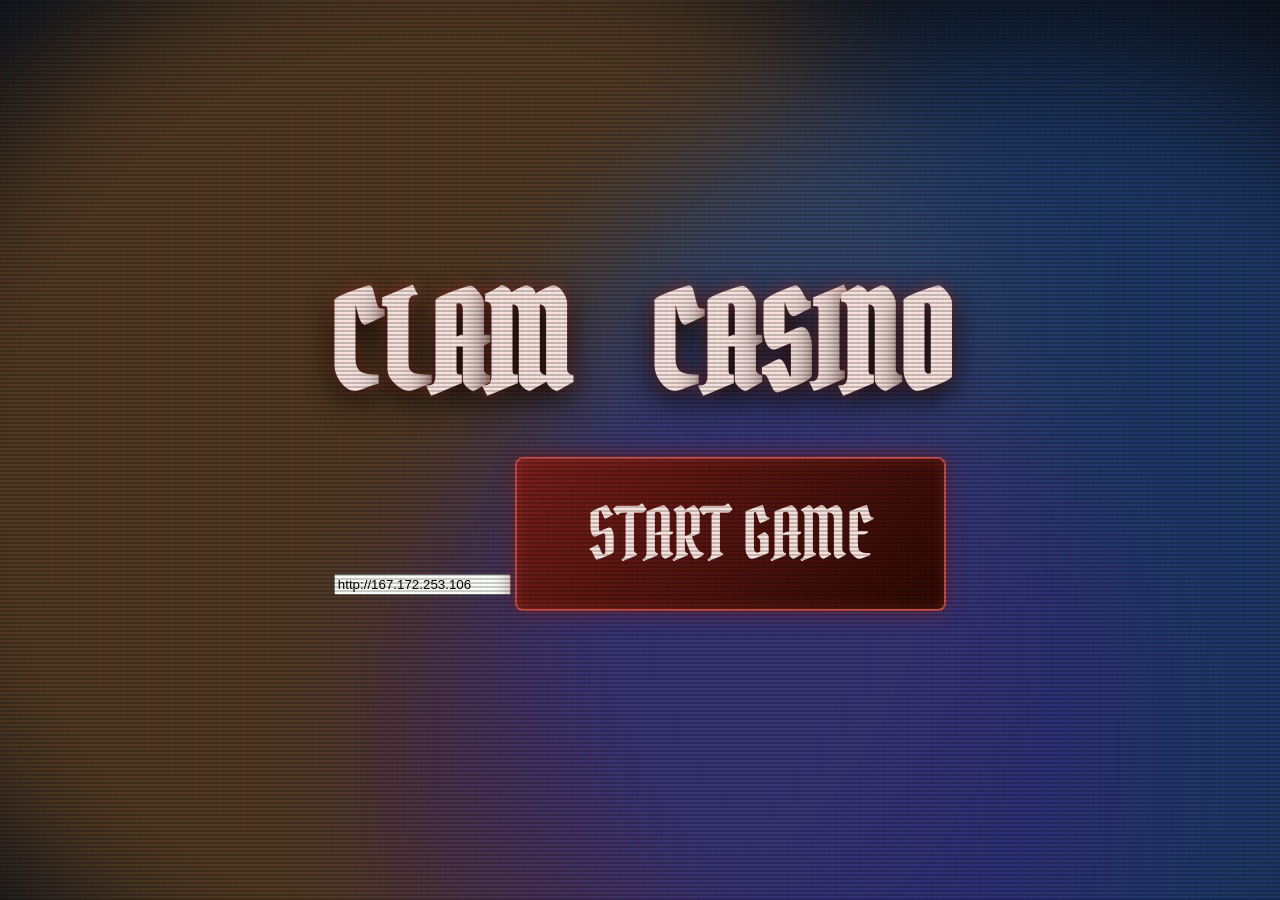
==== commit 12237969: "start game with simple form" ====
--- a/html/index.html
+++ b/html/index.html
@@ -21,15 +21,12 @@
       </h1>
 
       <div class="controls-container">
+        <form id = "serverForm">
         <input
-          type="range"
-          id="volume-slider"
-          min="0"
-          max="1"
-          step="0.01"
-          value="0.5"
-        />
-        <button id="btn-start">START GAME</button>
+          type="text" id="servername" value = "http://167.172.253.106"
+        >
+        <button id="btn-start" type="submit">START GAME</button>
+        </form>
       </div>
     </div>
 
@@ -347,123 +344,6 @@
       </div>
     </div>
 
-    <script>
-      const allCards = document.querySelectorAll(".card");
-      const restartBtn = document.getElementById("btn-restart");
-      const restartGameBtn = document.getElementById("btn-restart-game");
-      const gameOverScreen = document.getElementById("game-over-screen");
-      const currentScore = document.getElementById("current-score");
-      const startScreen = document.getElementById("start-screen");
-      const gameScreen = document.getElementById("game-screen");
-      const btnStart = document.getElementById("btn-start");
-      const volumeSlider = document.getElementById("volume-slider");
-      const bgmAudio = document.getElementById("bgm");
-
-      let currentTotalScore = 0;
-      let isBoardLocked = false;
-
-      bgmAudio.volume = 0.5;
-
-      document.body.addEventListener(
-        "click",
-        function () {
-          if (bgmAudio.paused) {
-            bgmAudio.play();
-          }
-        },
-        { once: true },
-      );
-
-      function initBoard() {
-        let rowScores = [0, 0, 0, 0, 0, 0];
-        let rowBombs = [0, 0, 0, 0, 0, 0];
-        let colScores = [0, 0, 0, 0, 0, 0];
-        let colBombs = [0, 0, 0, 0, 0, 0];
-
-        allCards.forEach((card) => {
-          card.classList.remove(
-            "is-flipped",
-            "val-0",
-            "val-1",
-            "val-2",
-            "val-3",
-          );
-
-          const val = Math.floor(Math.random() * 4);
-          card.setAttribute("data-val", val);
-
-          const r = parseInt(card.getAttribute("data-row"));
-          const c = parseInt(card.getAttribute("data-col"));
-
-          if (val === 0) {
-            rowBombs[r]++;
-            colBombs[c]++;
-          } else {
-            rowScores[r] += val;
-            colScores[c] += val;
-          }
-        });
-
-        for (let i = 0; i < 6; i++) {
-          document.getElementById("hint-row-" + i + "-score").innerText =
-            rowScores[i];
-          document.getElementById("hint-row-" + i + "-bombs").innerText =
-            rowBombs[i];
-          document.getElementById("hint-col-" + i + "-score").innerText =
-            colScores[i];
-          document.getElementById("hint-col-" + i + "-bombs").innerText =
-            colBombs[i];
-        }
-      }
-
-      allCards.forEach((card) => {
-        card.addEventListener("click", function () {
-          if (isBoardLocked || this.classList.contains("is-flipped")) return;
-
-          const val = parseInt(this.getAttribute("data-val"));
-          this.classList.add("is-flipped", "val-" + val);
-
-          if (val === 0) {
-            isBoardLocked = true;
-            currentTotalScore = 0;
-            currentScore.innerText = currentTotalScore;
-            setTimeout(() => {
-              resetGameUI();
-            }, 600);
-          } else {
-            if (currentTotalScore === 0) {
-              currentTotalScore = val;
-            } else {
-              currentTotalScore *= val;
-            }
-            currentScore.innerText = currentTotalScore;
-          }
-        });
-      });
-
-      function resetGameUI() {
-        gameOverScreen.style.display = "none";
-        currentTotalScore = 0;
-        currentScore.innerText = "0";
-        isBoardLocked = false;
-        initBoard();
-      }
-
-      restartBtn.addEventListener("click", resetGameUI);
-      restartGameBtn.addEventListener("click", resetGameUI);
-
-      btnStart.addEventListener("click", function () {
-        startScreen.style.display = "none";
-        gameScreen.style.display = "block";
-        initBoard();
-        if (bgmAudio.paused) {
-          bgmAudio.play();
-        }
-      });
-
-      volumeSlider.addEventListener("input", function (e) {
-        bgmAudio.volume = e.target.value;
-      });
-    </script>
+    <script src="script.js" defer></script>
   </body>
 </html>
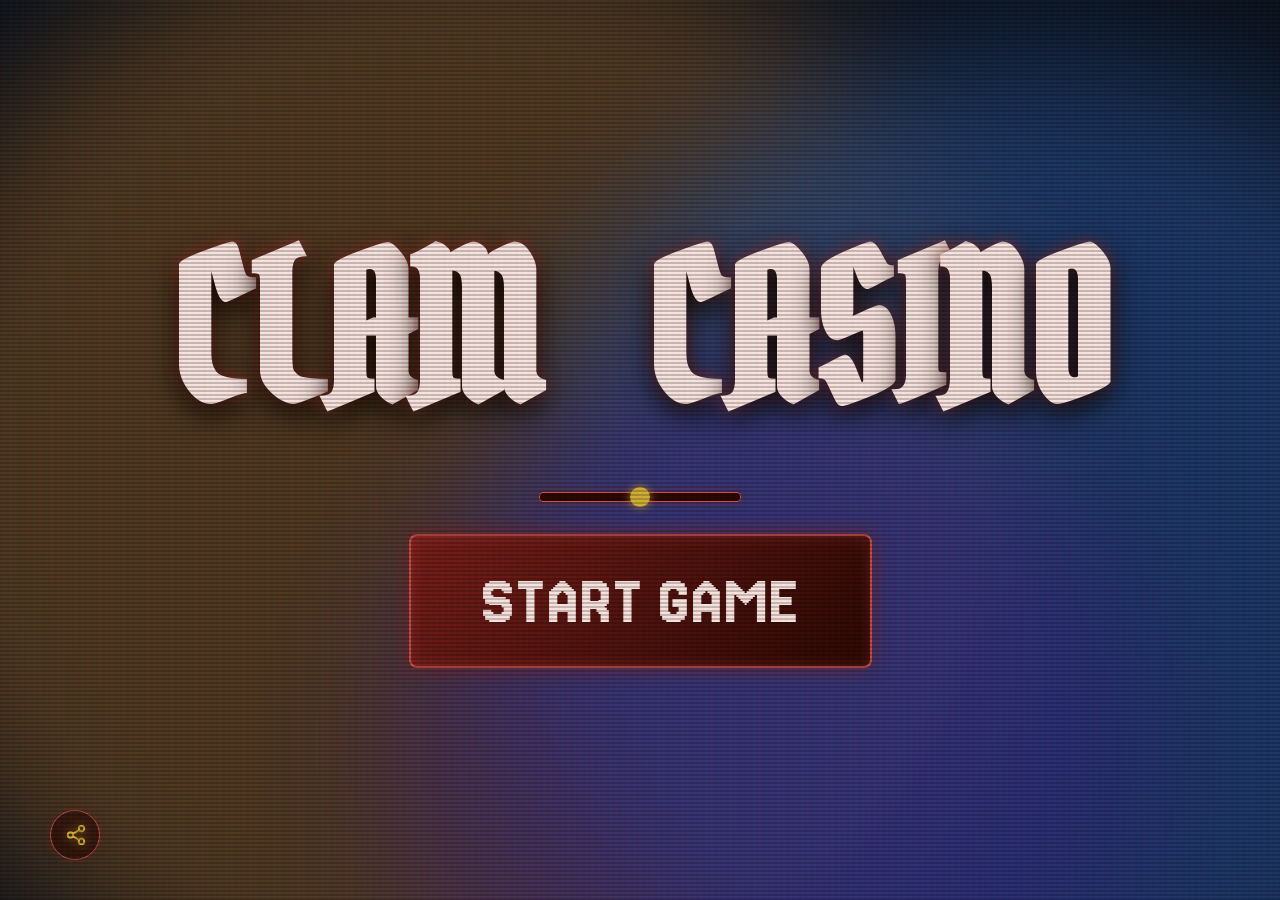
==== commit 6d12f52f: "Add files via upload" ====
--- a/html/index.html
+++ b/html/index.html
@@ -13,21 +13,62 @@
     </div>
 
     <div id="start-screen">
-      <h1 id="start-title">
-        <span>C</span><span>L</span><span>A</span><span>M</span>
-        <span class="space">&nbsp;</span>
-        <span>C</span><span>A</span><span>S</span><span>I</span><span>N</span
-        ><span>O</span>
-      </h1>
-
-      <div class="controls-container">
-        <form id = "serverForm">
-        <input
-          type="text" id="servername" value = "http://167.172.253.106"
-        >
-        <button id="btn-start" type="submit">START GAME</button>
-        </form>
-      </div>
+      <form
+        id="serverForm"
+        style="
+          width: 100%;
+          height: 100%;
+          display: flex;
+          flex-direction: column;
+          justify-content: center;
+          align-items: center;
+        "
+      >
+        <h1 id="start-title">
+          <span>C</span><span>L</span><span>A</span><span>M</span>
+          <span class="space">&nbsp;</span>
+          <span>C</span><span>A</span><span>S</span><span>I</span><span>N</span
+          ><span>O</span>
+        </h1>
+
+        <div class="controls-container">
+          <input
+            type="range"
+            id="volume-slider"
+            min="0"
+            max="1"
+            step="0.01"
+            value="0.5"
+          />
+          <button id="btn-start" type="submit">START GAME</button>
+        </div>
+
+        <div class="server-input-wrapper">
+          <div class="server-icon">
+            <svg
+              viewBox="0 0 24 24"
+              fill="none"
+              stroke="currentColor"
+              stroke-width="2"
+              stroke-linecap="round"
+              stroke-linejoin="round"
+            >
+              <circle cx="18" cy="5" r="3"></circle>
+              <circle cx="6" cy="12" r="3"></circle>
+              <circle cx="18" cy="19" r="3"></circle>
+              <line x1="8.59" y1="13.51" x2="15.42" y2="17.49"></line>
+              <line x1="15.41" y1="6.51" x2="8.59" y2="10.49"></line>
+            </svg>
+          </div>
+          <input
+            type="text"
+            id="servername"
+            value="http://167.172.253.106"
+            placeholder="Server IP..."
+            autocomplete="off"
+          />
+        </div>
+      </form>
     </div>
 
     <audio id="bgm" src="MainTheme.mp3" loop preload="auto"></audio>
--- a/html/style.css
+++ b/html/style.css
@@ -1,4 +1,4 @@
-@import url('https://fonts.googleapis.com/css2?family=Pirata+One&family=VT323&display=swap');
+@import url('https://fonts.googleapis.com/css2?family=Jersey+20&family=Pirata+One&family=VT323&display=swap');
 
 body {
   background-color: #0c0f1e; 
@@ -349,7 +349,7 @@
 }
 #start-title {
   font-family: 'Pirata One', cursive;
-  font-size: 130px;
+  font-size: 200px;
   color: #fce4e4;
   margin: 0 0 60px 0;
   text-shadow: 0 10px 30px rgba(0, 0, 0, 0.9), 0 0 15px rgba(229, 62, 62, 0.6);
@@ -382,51 +382,6 @@
   align-items: center;
   gap: 30px;
 }
-#btn-start {
-  background: linear-gradient(135deg, #7a1b1b 0%, #2b0404 100%);
-  color: #fce4e4;
-  border: 2px solid #c94c4c;
-  padding: 15px 80px;
-  font-size: 48px;
-  font-family: 'Pirata One', cursive;
-  cursor: pointer;
-  border-radius: 8px;
-  box-shadow: 0 0 20px rgba(122, 27, 27, 0.8), inset 0 0 15px rgba(255, 100, 100, 0.2);
-  transition: all 0.2s;
-}
-
-#btn-start:hover {
-  transform: scale(1.05);
-  box-shadow: 0 0 30px rgba(229, 62, 62, 1), inset 0 0 20px rgba(255, 100, 100, 0.4);
-}
-#volume-slider {
-  -webkit-appearance: none;
-  width: 200px;
-  height: 8px;
-  background: #2b0404;
-  border: 1px solid #c94c4c;
-  border-radius: 4px;
-  outline: none;
-  box-shadow: 0 0 10px rgba(122, 27, 27, 0.6);
-}
-
-#volume-slider::-webkit-slider-thumb {
-  -webkit-appearance: none;
-  appearance: none;
-  width: 20px;
-  height: 20px;
-  border-radius: 50%;
-  background: #d4af37;
-  cursor: pointer;
-  box-shadow: 0 0 10px rgba(212, 175, 55, 0.8);
-}
-
-.controls-container {
-  display: flex;
-  flex-direction: column;
-  align-items: center;
-  gap: 30px;
-}
 
 #btn-start {
   background: linear-gradient(135deg, #7a1b1b 0%, #2b0404 100%);
@@ -434,7 +389,7 @@
   border: 2px solid #c94c4c;
   padding: 30px 70px;
   font-size: 70px;
-  font-family: 'Pirata One', cursive;
+  font-family: 'Jersey 20', sans-serif;
   cursor: pointer;
   border-radius: 8px;
   box-shadow: 0 0 20px rgba(122, 27, 27, 0.8), inset 0 0 15px rgba(255, 100, 100, 0.2);
@@ -443,9 +398,8 @@
 }
 
 #btn-start:hover {
-  transform: scale(1.05);
+  transform: scale(1.05) translateY(-30px);
   box-shadow: 0 0 30px rgba(229, 62, 62, 1), inset 0 0 20px rgba(255, 100, 100, 0.4);
-  transform: translateY(-30px);
 }
 
 #volume-slider {
@@ -469,4 +423,77 @@
   background: #d4af37;
   cursor: pointer;
   box-shadow: 0 0 10px rgba(212, 175, 55, 0.8);
+}
+
+.server-input-wrapper {
+  position: absolute;
+  bottom: 40px;
+  left: 50px; 
+  display: flex;
+  align-items: center;
+  background: rgba(43, 4, 4, 0.6); 
+  border: 1px solid #c94c4c;
+  border-radius: 25px; 
+  padding: 5px;
+  width: 50px; 
+  height: 50px;
+  box-sizing: border-box;
+  overflow: hidden;
+  transition: all 0.4s cubic-bezier(0.25, 0.8, 0.25, 1);
+  box-shadow: 0 0 10px rgba(122, 27, 27, 0.4);
+  z-index: 100;
+}
+
+.server-input-wrapper:hover,
+.server-input-wrapper:focus-within {
+  width: 300px;
+  background: rgba(43, 4, 4, 0.9);
+  box-shadow: 0 0 20px rgba(229, 62, 62, 0.6), inset 0 0 10px rgba(255, 100, 100, 0.2);
+}
+
+.server-icon {
+  min-width: 40px;
+  height: 40px;
+  display: flex;
+  justify-content: center;
+  align-items: center;
+  cursor: pointer;
+}
+
+.server-icon svg {
+  width: 22px;
+  height: 22px;
+  color: #d4af37;
+  filter: drop-shadow(0 0 5px rgba(212, 175, 55, 0.5));
+  transition: all 0.3s ease;
+}
+
+.server-input-wrapper:hover .server-icon svg,
+.server-input-wrapper:focus-within .server-icon svg {
+  color: #fffcb3;
+  filter: drop-shadow(0 0 10px rgba(255, 252, 179, 0.8));
+  transform: scale(1.1) rotate(15deg);
+}
+
+#servername {
+  background: transparent;
+  border: none;
+  outline: none;
+  color: #fce4e4;
+  font-family: 'VT323', monospace;
+  font-size: 24px;
+  width: 100%;
+  padding: 0 10px;
+  opacity: 0; 
+  transition: opacity 0.3s;
+}
+
+.server-input-wrapper:hover #servername,
+.server-input-wrapper:focus-within #servername {
+  opacity: 1;
+  transition-delay: 0.1s; 
+}
+
+#servername::placeholder {
+  color: rgba(252, 228, 228, 0.4);
 }
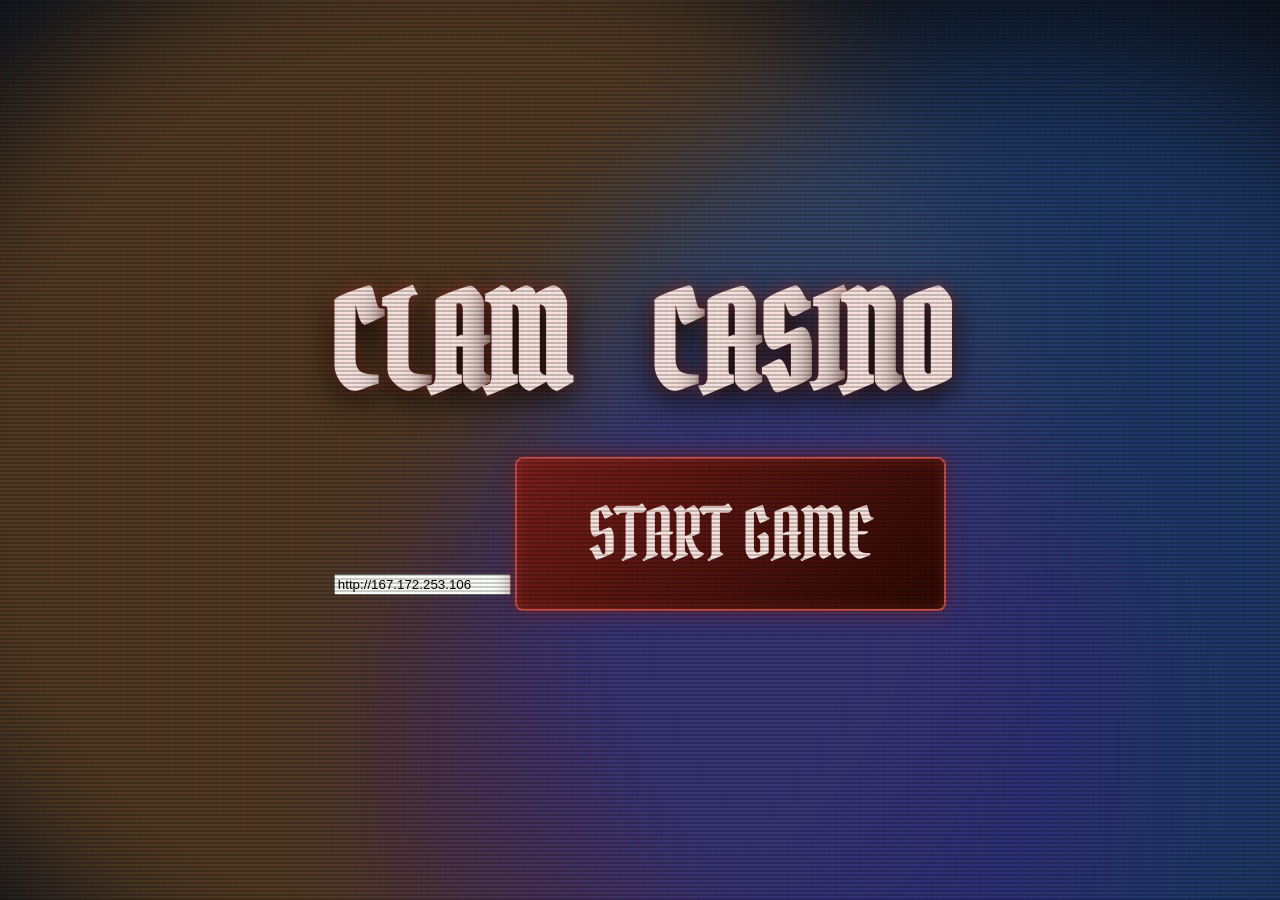
==== commit 3f075c53: "Merge branch 'main' into please" ====
--- a/html/index.html
+++ b/html/index.html
@@ -13,62 +13,21 @@
     </div>
 
     <div id="start-screen">
-      <form
-        id="serverForm"
-        style="
-          width: 100%;
-          height: 100%;
-          display: flex;
-          flex-direction: column;
-          justify-content: center;
-          align-items: center;
-        "
-      >
-        <h1 id="start-title">
-          <span>C</span><span>L</span><span>A</span><span>M</span>
-          <span class="space">&nbsp;</span>
-          <span>C</span><span>A</span><span>S</span><span>I</span><span>N</span
-          ><span>O</span>
-        </h1>
-
-        <div class="controls-container">
-          <input
-            type="range"
-            id="volume-slider"
-            min="0"
-            max="1"
-            step="0.01"
-            value="0.5"
-          />
-          <button id="btn-start" type="submit">START GAME</button>
-        </div>
-
-        <div class="server-input-wrapper">
-          <div class="server-icon">
-            <svg
-              viewBox="0 0 24 24"
-              fill="none"
-              stroke="currentColor"
-              stroke-width="2"
-              stroke-linecap="round"
-              stroke-linejoin="round"
-            >
-              <circle cx="18" cy="5" r="3"></circle>
-              <circle cx="6" cy="12" r="3"></circle>
-              <circle cx="18" cy="19" r="3"></circle>
-              <line x1="8.59" y1="13.51" x2="15.42" y2="17.49"></line>
-              <line x1="15.41" y1="6.51" x2="8.59" y2="10.49"></line>
-            </svg>
-          </div>
-          <input
-            type="text"
-            id="servername"
-            value="http://167.172.253.106"
-            placeholder="Server IP..."
-            autocomplete="off"
-          />
-        </div>
-      </form>
+      <h1 id="start-title">
+        <span>C</span><span>L</span><span>A</span><span>M</span>
+        <span class="space">&nbsp;</span>
+        <span>C</span><span>A</span><span>S</span><span>I</span><span>N</span
+        ><span>O</span>
+      </h1>
+
+      <div class="controls-container">
+        <form id = "serverForm">
+        <input
+          type="text" id="servername" value = "http://167.172.253.106"
+        >
+        <button id="btn-start" type="submit">START GAME</button>
+        </form>
+      </div>
     </div>
 
     <audio id="bgm" src="MainTheme.mp3" loop preload="auto"></audio>
--- a/html/style.css
+++ b/html/style.css
@@ -1,4 +1,4 @@
-@import url('https://fonts.googleapis.com/css2?family=Jersey+20&family=Pirata+One&family=VT323&display=swap');
+@import url('https://fonts.googleapis.com/css2?family=Pirata+One&family=VT323&display=swap');
 
 body {
   background-color: #0c0f1e; 
@@ -349,7 +349,7 @@
 }
 #start-title {
   font-family: 'Pirata One', cursive;
-  font-size: 200px;
+  font-size: 130px;
   color: #fce4e4;
   margin: 0 0 60px 0;
   text-shadow: 0 10px 30px rgba(0, 0, 0, 0.9), 0 0 15px rgba(229, 62, 62, 0.6);
@@ -382,6 +382,51 @@
   align-items: center;
   gap: 30px;
 }
+#btn-start {
+  background: linear-gradient(135deg, #7a1b1b 0%, #2b0404 100%);
+  color: #fce4e4;
+  border: 2px solid #c94c4c;
+  padding: 15px 80px;
+  font-size: 48px;
+  font-family: 'Pirata One', cursive;
+  cursor: pointer;
+  border-radius: 8px;
+  box-shadow: 0 0 20px rgba(122, 27, 27, 0.8), inset 0 0 15px rgba(255, 100, 100, 0.2);
+  transition: all 0.2s;
+}
+
+#btn-start:hover {
+  transform: scale(1.05);
+  box-shadow: 0 0 30px rgba(229, 62, 62, 1), inset 0 0 20px rgba(255, 100, 100, 0.4);
+}
+#volume-slider {
+  -webkit-appearance: none;
+  width: 200px;
+  height: 8px;
+  background: #2b0404;
+  border: 1px solid #c94c4c;
+  border-radius: 4px;
+  outline: none;
+  box-shadow: 0 0 10px rgba(122, 27, 27, 0.6);
+}
+
+#volume-slider::-webkit-slider-thumb {
+  -webkit-appearance: none;
+  appearance: none;
+  width: 20px;
+  height: 20px;
+  border-radius: 50%;
+  background: #d4af37;
+  cursor: pointer;
+  box-shadow: 0 0 10px rgba(212, 175, 55, 0.8);
+}
+
+.controls-container {
+  display: flex;
+  flex-direction: column;
+  align-items: center;
+  gap: 30px;
+}
 
 #btn-start {
   background: linear-gradient(135deg, #7a1b1b 0%, #2b0404 100%);
@@ -389,7 +434,7 @@
   border: 2px solid #c94c4c;
   padding: 30px 70px;
   font-size: 70px;
-  font-family: 'Jersey 20', sans-serif;
+  font-family: 'Pirata One', cursive;
   cursor: pointer;
   border-radius: 8px;
   box-shadow: 0 0 20px rgba(122, 27, 27, 0.8), inset 0 0 15px rgba(255, 100, 100, 0.2);
@@ -398,8 +443,9 @@
 }
 
 #btn-start:hover {
-  transform: scale(1.05) translateY(-30px);
+  transform: scale(1.05);
   box-shadow: 0 0 30px rgba(229, 62, 62, 1), inset 0 0 20px rgba(255, 100, 100, 0.4);
+  transform: translateY(-30px);
 }
 
 #volume-slider {
@@ -423,77 +469,4 @@
   background: #d4af37;
   cursor: pointer;
   box-shadow: 0 0 10px rgba(212, 175, 55, 0.8);
-}
-
-.server-input-wrapper {
-  position: absolute;
-  bottom: 40px;
-  left: 50px; 
-  display: flex;
-  align-items: center;
-  background: rgba(43, 4, 4, 0.6); 
-  border: 1px solid #c94c4c;
-  border-radius: 25px; 
-  padding: 5px;
-  width: 50px; 
-  height: 50px;
-  box-sizing: border-box;
-  overflow: hidden;
-  transition: all 0.4s cubic-bezier(0.25, 0.8, 0.25, 1);
-  box-shadow: 0 0 10px rgba(122, 27, 27, 0.4);
-  z-index: 100;
-}
-
-.server-input-wrapper:hover,
-.server-input-wrapper:focus-within {
-  width: 300px;
-  background: rgba(43, 4, 4, 0.9);
-  box-shadow: 0 0 20px rgba(229, 62, 62, 0.6), inset 0 0 10px rgba(255, 100, 100, 0.2);
-}
-
-.server-icon {
-  min-width: 40px;
-  height: 40px;
-  display: flex;
-  justify-content: center;
-  align-items: center;
-  cursor: pointer;
-}
-
-.server-icon svg {
-  width: 22px;
-  height: 22px;
-  color: #d4af37;
-  filter: drop-shadow(0 0 5px rgba(212, 175, 55, 0.5));
-  transition: all 0.3s ease;
-}
-
-.server-input-wrapper:hover .server-icon svg,
-.server-input-wrapper:focus-within .server-icon svg {
-  color: #fffcb3;
-  filter: drop-shadow(0 0 10px rgba(255, 252, 179, 0.8));
-  transform: scale(1.1) rotate(15deg);
-}
-
-#servername {
-  background: transparent;
-  border: none;
-  outline: none;
-  color: #fce4e4;
-  font-family: 'VT323', monospace;
-  font-size: 24px;
-  width: 100%;
-  padding: 0 10px;
-  opacity: 0; 
-  transition: opacity 0.3s;
-}
-
-.server-input-wrapper:hover #servername,
-.server-input-wrapper:focus-within #servername {
-  opacity: 1;
-  transition-delay: 0.1s; 
-}
-
-#servername::placeholder {
-  color: rgba(252, 228, 228, 0.4);
 }
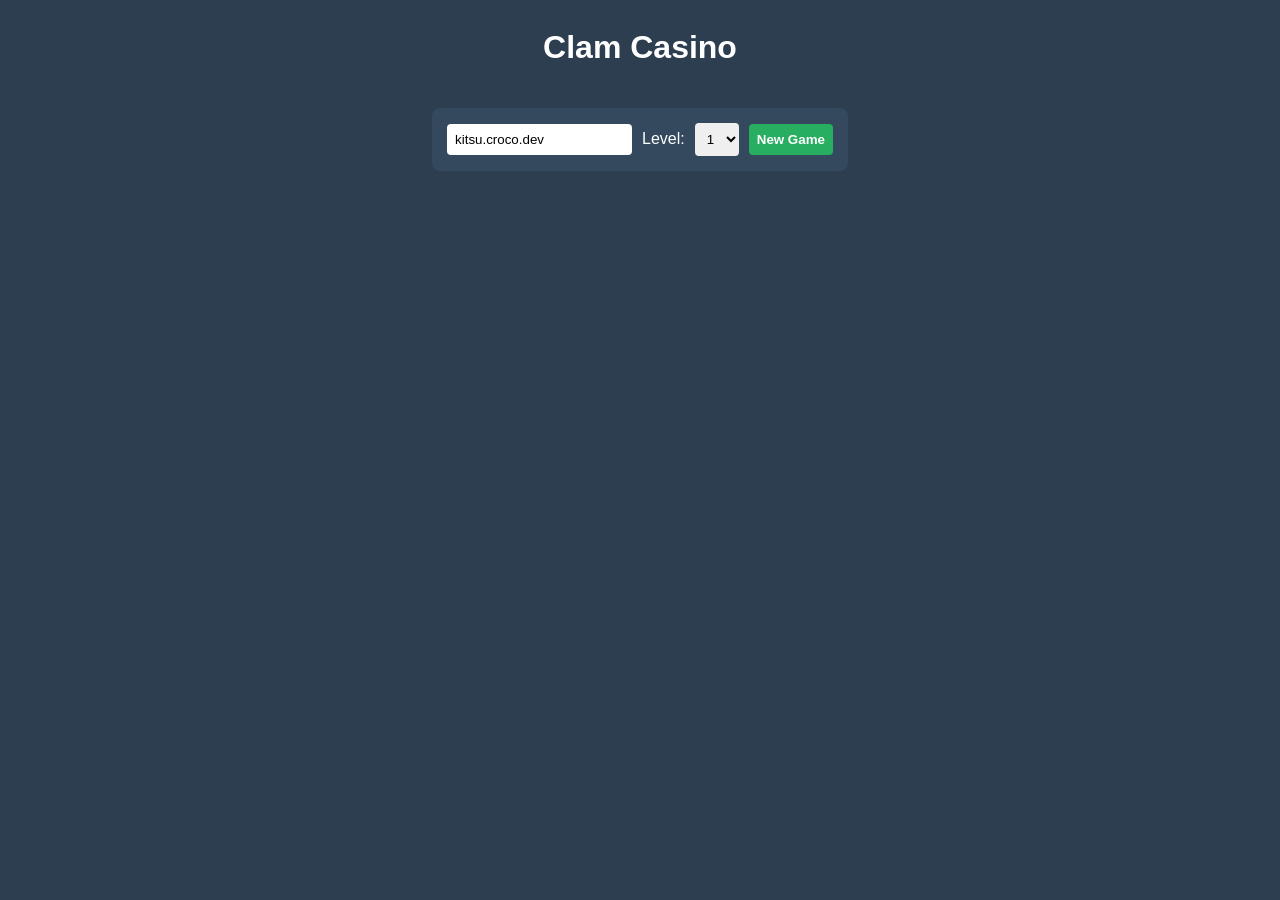
==== commit 7e9fecda: "Switch to backup UI" ====
--- a/html/index.html
+++ b/html/index.html
@@ -1,349 +1,178 @@
-<!doctype html>
-<html lang="en">
-  <head>
-    <meta charset="UTF-8" />
-    <title>CLAM CASINO</title>
-    <link rel="stylesheet" href="style.css" />
-  </head>
-  <body>
-    <div class="balatro-bg">
-      <div class="blob orange"></div>
-      <div class="blob blue"></div>
-      <div class="blob purple"></div>
-    </div>
-
-    <div id="start-screen">
-      <h1 id="start-title">
-        <span>C</span><span>L</span><span>A</span><span>M</span>
-        <span class="space">&nbsp;</span>
-        <span>C</span><span>A</span><span>S</span><span>I</span><span>N</span
-        ><span>O</span>
-      </h1>
-
-      <div class="controls-container">
-        <form id = "serverForm">
-        <input
-          type="text" id="servername" value = "http://167.172.253.106"
-        >
-        <button id="btn-start" type="submit">START GAME</button>
-        </form>
-      </div>
-    </div>
-
-    <audio id="bgm" src="MainTheme.mp3" loop preload="auto"></audio>
-
-    <div id="game-screen" style="display: none">
-      <h1 id="game-title">CLAM CASINO</h1>
-
-      <div id="score-board">Score: <span id="current-score">0</span></div>
-      <button id="btn-restart-game">RESTART</button>
-
-      <div id="game-board">
-        <div class="card" data-row="0" data-col="0">
-          <div class="card-inner">
-            <div class="card-front"></div>
-            <div class="card-back"></div>
-          </div>
-        </div>
-        <div class="card" data-row="0" data-col="1">
-          <div class="card-inner">
-            <div class="card-front"></div>
-            <div class="card-back"></div>
-          </div>
-        </div>
-        <div class="card" data-row="0" data-col="2">
-          <div class="card-inner">
-            <div class="card-front"></div>
-            <div class="card-back"></div>
-          </div>
-        </div>
-        <div class="card" data-row="0" data-col="3">
-          <div class="card-inner">
-            <div class="card-front"></div>
-            <div class="card-back"></div>
-          </div>
-        </div>
-        <div class="card" data-row="0" data-col="4">
-          <div class="card-inner">
-            <div class="card-front"></div>
-            <div class="card-back"></div>
-          </div>
-        </div>
-        <div class="card" data-row="0" data-col="5">
-          <div class="card-inner">
-            <div class="card-front"></div>
-            <div class="card-back"></div>
-          </div>
-        </div>
-        <div class="hint row-hint">
-          <div class="hint-score"><span id="hint-row-0-score">0</span></div>
-          <div class="hint-bombs">
-            <span id="hint-row-0-bombs">0</span> <span class="bomb-icon"></span>
-          </div>
-        </div>
-
-        <div class="card" data-row="1" data-col="0">
-          <div class="card-inner">
-            <div class="card-front"></div>
-            <div class="card-back"></div>
-          </div>
-        </div>
-        <div class="card" data-row="1" data-col="1">
-          <div class="card-inner">
-            <div class="card-front"></div>
-            <div class="card-back"></div>
-          </div>
-        </div>
-        <div class="card" data-row="1" data-col="2">
-          <div class="card-inner">
-            <div class="card-front"></div>
-            <div class="card-back"></div>
-          </div>
-        </div>
-        <div class="card" data-row="1" data-col="3">
-          <div class="card-inner">
-            <div class="card-front"></div>
-            <div class="card-back"></div>
-          </div>
-        </div>
-        <div class="card" data-row="1" data-col="4">
-          <div class="card-inner">
-            <div class="card-front"></div>
-            <div class="card-back"></div>
-          </div>
-        </div>
-        <div class="card" data-row="1" data-col="5">
-          <div class="card-inner">
-            <div class="card-front"></div>
-            <div class="card-back"></div>
-          </div>
-        </div>
-        <div class="hint row-hint">
-          <div class="hint-score"><span id="hint-row-1-score">0</span></div>
-          <div class="hint-bombs">
-            <span id="hint-row-1-bombs">0</span> <span class="bomb-icon"></span>
-          </div>
-        </div>
-
-        <div class="card" data-row="2" data-col="0">
-          <div class="card-inner">
-            <div class="card-front"></div>
-            <div class="card-back"></div>
-          </div>
-        </div>
-        <div class="card" data-row="2" data-col="1">
-          <div class="card-inner">
-            <div class="card-front"></div>
-            <div class="card-back"></div>
-          </div>
-        </div>
-        <div class="card" data-row="2" data-col="2">
-          <div class="card-inner">
-            <div class="card-front"></div>
-            <div class="card-back"></div>
-          </div>
-        </div>
-        <div class="card" data-row="2" data-col="3">
-          <div class="card-inner">
-            <div class="card-front"></div>
-            <div class="card-back"></div>
-          </div>
-        </div>
-        <div class="card" data-row="2" data-col="4">
-          <div class="card-inner">
-            <div class="card-front"></div>
-            <div class="card-back"></div>
-          </div>
-        </div>
-        <div class="card" data-row="2" data-col="5">
-          <div class="card-inner">
-            <div class="card-front"></div>
-            <div class="card-back"></div>
-          </div>
-        </div>
-        <div class="hint row-hint">
-          <div class="hint-score"><span id="hint-row-2-score">0</span></div>
-          <div class="hint-bombs">
-            <span id="hint-row-2-bombs">0</span> <span class="bomb-icon"></span>
-          </div>
-        </div>
-
-        <div class="card" data-row="3" data-col="0">
-          <div class="card-inner">
-            <div class="card-front"></div>
-            <div class="card-back"></div>
-          </div>
-        </div>
-        <div class="card" data-row="3" data-col="1">
-          <div class="card-inner">
-            <div class="card-front"></div>
-            <div class="card-back"></div>
-          </div>
-        </div>
-        <div class="card" data-row="3" data-col="2">
-          <div class="card-inner">
-            <div class="card-front"></div>
-            <div class="card-back"></div>
-          </div>
-        </div>
-        <div class="card" data-row="3" data-col="3">
-          <div class="card-inner">
-            <div class="card-front"></div>
-            <div class="card-back"></div>
-          </div>
-        </div>
-        <div class="card" data-row="3" data-col="4">
-          <div class="card-inner">
-            <div class="card-front"></div>
-            <div class="card-back"></div>
-          </div>
-        </div>
-        <div class="card" data-row="3" data-col="5">
-          <div class="card-inner">
-            <div class="card-front"></div>
-            <div class="card-back"></div>
-          </div>
-        </div>
-        <div class="hint row-hint">
-          <div class="hint-score"><span id="hint-row-3-score">0</span></div>
-          <div class="hint-bombs">
-            <span id="hint-row-3-bombs">0</span> <span class="bomb-icon"></span>
-          </div>
-        </div>
-
-        <div class="card" data-row="4" data-col="0">
-          <div class="card-inner">
-            <div class="card-front"></div>
-            <div class="card-back"></div>
-          </div>
-        </div>
-        <div class="card" data-row="4" data-col="1">
-          <div class="card-inner">
-            <div class="card-front"></div>
-            <div class="card-back"></div>
-          </div>
-        </div>
-        <div class="card" data-row="4" data-col="2">
-          <div class="card-inner">
-            <div class="card-front"></div>
-            <div class="card-back"></div>
-          </div>
-        </div>
-        <div class="card" data-row="4" data-col="3">
-          <div class="card-inner">
-            <div class="card-front"></div>
-            <div class="card-back"></div>
-          </div>
-        </div>
-        <div class="card" data-row="4" data-col="4">
-          <div class="card-inner">
-            <div class="card-front"></div>
-            <div class="card-back"></div>
-          </div>
-        </div>
-        <div class="card" data-row="4" data-col="5">
-          <div class="card-inner">
-            <div class="card-front"></div>
-            <div class="card-back"></div>
-          </div>
-        </div>
-        <div class="hint row-hint">
-          <div class="hint-score"><span id="hint-row-4-score">0</span></div>
-          <div class="hint-bombs">
-            <span id="hint-row-4-bombs">0</span> <span class="bomb-icon"></span>
-          </div>
-        </div>
-
-        <div class="card" data-row="5" data-col="0">
-          <div class="card-inner">
-            <div class="card-front"></div>
-            <div class="card-back"></div>
-          </div>
-        </div>
-        <div class="card" data-row="5" data-col="1">
-          <div class="card-inner">
-            <div class="card-front"></div>
-            <div class="card-back"></div>
-          </div>
-        </div>
-        <div class="card" data-row="5" data-col="2">
-          <div class="card-inner">
-            <div class="card-front"></div>
-            <div class="card-back"></div>
-          </div>
-        </div>
-        <div class="card" data-row="5" data-col="3">
-          <div class="card-inner">
-            <div class="card-front"></div>
-            <div class="card-back"></div>
-          </div>
-        </div>
-        <div class="card" data-row="5" data-col="4">
-          <div class="card-inner">
-            <div class="card-front"></div>
-            <div class="card-back"></div>
-          </div>
-        </div>
-        <div class="card" data-row="5" data-col="5">
-          <div class="card-inner">
-            <div class="card-front"></div>
-            <div class="card-back"></div>
-          </div>
-        </div>
-        <div class="hint row-hint">
-          <div class="hint-score"><span id="hint-row-5-score">0</span></div>
-          <div class="hint-bombs">
-            <span id="hint-row-5-bombs">0</span> <span class="bomb-icon"></span>
-          </div>
-        </div>
-
-        <div class="hint col-hint">
-          <div class="hint-score"><span id="hint-col-0-score">0</span></div>
-          <div class="hint-bombs">
-            <span id="hint-col-0-bombs">0</span> <span class="bomb-icon"></span>
-          </div>
-        </div>
-        <div class="hint col-hint">
-          <div class="hint-score"><span id="hint-col-1-score">0</span></div>
-          <div class="hint-bombs">
-            <span id="hint-col-1-bombs">0</span> <span class="bomb-icon"></span>
-          </div>
-        </div>
-        <div class="hint col-hint">
-          <div class="hint-score"><span id="hint-col-2-score">0</span></div>
-          <div class="hint-bombs">
-            <span id="hint-col-2-bombs">0</span> <span class="bomb-icon"></span>
-          </div>
-        </div>
-        <div class="hint col-hint">
-          <div class="hint-score"><span id="hint-col-3-score">0</span></div>
-          <div class="hint-bombs">
-            <span id="hint-col-3-bombs">0</span> <span class="bomb-icon"></span>
-          </div>
-        </div>
-        <div class="hint col-hint">
-          <div class="hint-score"><span id="hint-col-4-score">0</span></div>
-          <div class="hint-bombs">
-            <span id="hint-col-4-bombs">0</span> <span class="bomb-icon"></span>
-          </div>
-        </div>
-        <div class="hint col-hint">
-          <div class="hint-score"><span id="hint-col-5-score">0</span></div>
-          <div class="hint-bombs">
-            <span id="hint-col-5-bombs">0</span> <span class="bomb-icon"></span>
-          </div>
-        </div>
-      </div>
-    </div>
-
-    <div id="game-over-screen" style="display: none">
-      <div class="modal-content">
-        <h2 id="game-over-title">Game Over</h2>
-        <p>Final Score: <span id="final-score">0</span></p>
-        <button id="btn-restart">Play Again</button>
-      </div>
-    </div>
-
-    <script src="script.js" defer></script>
-  </body>
-</html>
+<!DOCTYPE html>
+<html lang="en">
+<head>
+    <meta charset="UTF-8">
+    <meta name="viewport" content="width=device-width, initial-scale=1.0">
+    <title>Clam Casino</title>
+    <style>
+        body { font-family: 'Segoe UI', Tahoma, Geneva, Verdana, sans-serif; background: #2c3e50; color: white; display: flex; flex-direction: column; align-items: center; }
+        .controls { margin: 20px; padding: 15px; background: #34495e; border-radius: 8px; display: flex; gap: 10px; align-items: center; }
+
+        #game-container { display: none; margin-top: 20px; }
+        .stats-bar { display: flex; justify-content: space-between; width: 100%; max-width: 600px; margin-bottom: 10px; font-weight: bold; }
+
+        .board-wrapper { display: grid; gap: 5px; background: #1a252f; padding: 10px; border-radius: 4px; }
+        .card { width: 60px; height: 60px; background: #3498db; display: flex; align-items: center; justify-content: center; font-size: 24px; cursor: pointer; border-radius: 4px; user-select: none; }
+        .card.flipped { background: #ecf0f1; color: #2c3e50; cursor: default; }
+        .card.bomb { background: #e74c3c; color: white; }
+
+        .total-cell { width: 60px; height: 60px; background: #f1c40f; color: #2c3e50; display: flex; flex-direction: column; align-items: center; justify-content: center; font-size: 14px; border-radius: 4px; font-weight: bold; }
+        .total-cell span { font-size: 18px; }
+
+        input, select, button { padding: 8px; border-radius: 4px; border: none; }
+        button { background: #27ae60; color: white; cursor: pointer; font-weight: bold; }
+        button:hover { background: #2ecc71; }
+    </style>
+</head>
+<body>
+
+    <h1>Clam Casino</h1>
+
+    <div class="controls">
+        <input type="text" id="server-ip" placeholder="Server (e.g. kitsu.croco.dev)" value="kitsu.croco.dev">
+        <label>Level:</label>
+        <select id="level-select">
+            <option value="0">1</option>
+            <option value="1">2</option>
+            <option value="2">3</option>
+            <option value="3">4</option>
+            <option value="4">5</option>
+        </select>
+        <button onclick="newGame()">New Game</button>
+    </div>
+
+    <div id="game-container">
+        <div class="stats-bar">
+            <span>Level: <span id="display-level">1</span></span>
+            <span>Game Score: <span id="display-score">0</span></span>
+            <span>Total PScore: <span id="display-pscore">0</span></span>
+        </div>
+        <div id="board" class="board-wrapper"></div>
+    </div>
+
+    <script>
+        let currentGameId = null;
+        let gameActive = false;
+
+        async function newGame() {
+            const host = document.getElementById('server-ip').value;
+            const level = parseInt(document.getElementById('level-select').value);
+            const url = `https://${host}/new`;
+
+            try {
+                const response = await fetch(url, {
+                    method: 'POST',
+                    headers: { 'Content-Type': 'application/json' },
+                    body: JSON.stringify({ level: level })
+                });
+
+                const data = await response.json();
+                setupBoard(data);
+            } catch (err) {
+                alert("Error connecting to server. Check IP and CORS settings.");
+                console.error(err);
+            }
+        }
+
+        function setupBoard(data) {
+            currentGameId = data.game_id;
+            gameActive = true;
+            const board = document.getElementById('board');
+            const container = document.getElementById('game-container');
+
+            // UI Updates
+            document.getElementById('display-level').innerText = data.level + 1;
+            document.getElementById('display-pscore').innerText = data.pscore;
+            document.getElementById('display-score').innerText = 0;
+            container.style.display = 'block';
+
+            // Grid setup: (size) cards + 1 info column/row
+            const totalSize = data.size + 1;
+            board.style.gridTemplateColumns = `repeat(${totalSize}, 60px)`;
+            board.innerHTML = '';
+
+            // Build rows
+            for (let r = 0; r < data.size; r++) {
+                for (let c = 0; c < data.size; c++) {
+                    const card = document.createElement('div');
+                    card.className = 'card';
+                    card.id = `cell-${r}-${c}`;
+                    card.onclick = () => flipCard(r, c);
+                    board.appendChild(card);
+                }
+                // Row Total (End of row)
+                const rowTotal = data.totals.rows[r];
+                board.appendChild(createTotalCell(rowTotal));
+            }
+
+            // Bottom row (Column Totals)
+            for (let c = 0; c < data.size; c++) {
+                const colTotal = data.totals.cols[c];
+                board.appendChild(createTotalCell(colTotal));
+            }
+
+            // Bottom-right empty corner
+            const corner = document.createElement('div');
+            board.appendChild(corner);
+        }
+
+        function createTotalCell(totalArr) {
+            const div = document.createElement('div');
+            div.className = 'total-cell';
+            // totalArr format: [sum, zeroes]
+            div.innerHTML = `<span>${totalArr[0]}</span> ⓿ ${totalArr[1]}`;
+            return div;
+        }
+
+        async function flipCard(row, col) {
+            if (!gameActive) return;
+
+            const host = document.getElementById('server-ip').value;
+            const url = `https://${host}/flip/${currentGameId}`;
+
+            try {
+                const response = await fetch(url, {
+                    method: 'POST',
+                    headers: { 'Content-Type': 'application/json' },
+                    body: JSON.stringify({ row, col })
+                });
+
+                const data = await response.json();
+                updateCard(row, col, data.card);
+
+                document.getElementById('display-score').innerText = data.score;
+                document.getElementById('display-pscore').innerText = data.pscore;
+
+                if (data.over) {
+                    gameActive = false;
+                    revealSolution(data.solution);
+                    setTimeout(() => alert(data.card === 0 ? "Bust! Game Over." : "Level Complete!"), 500);
+                }
+            } catch (err) {
+                console.error("Flip failed", err);
+            }
+        }
+
+        function updateCard(row, col, value) {
+            const cell = document.getElementById(`cell-${row}-${col}`);
+            cell.innerText = value;
+            cell.classList.add('flipped');
+            if (value === 0) cell.classList.add('bomb');
+        }
+
+        function revealSolution(solution) {
+            if (!solution || solution.length === 0) return;
+            for (let r = 0; r < solution.length; r++) {
+                for (let c = 0; c < solution[r].length; c++) {
+                    const cell = document.getElementById(`cell-${r}-${c}`);
+                    if (!cell.classList.contains('flipped')) {
+                        cell.innerText = solution[r][c];
+                        cell.style.opacity = "0.6";
+                        if (solution[r][c] === 0) cell.classList.add('bomb');
+                    }
+                }
+            }
+        }
+    </script>
+</body>
+</html>
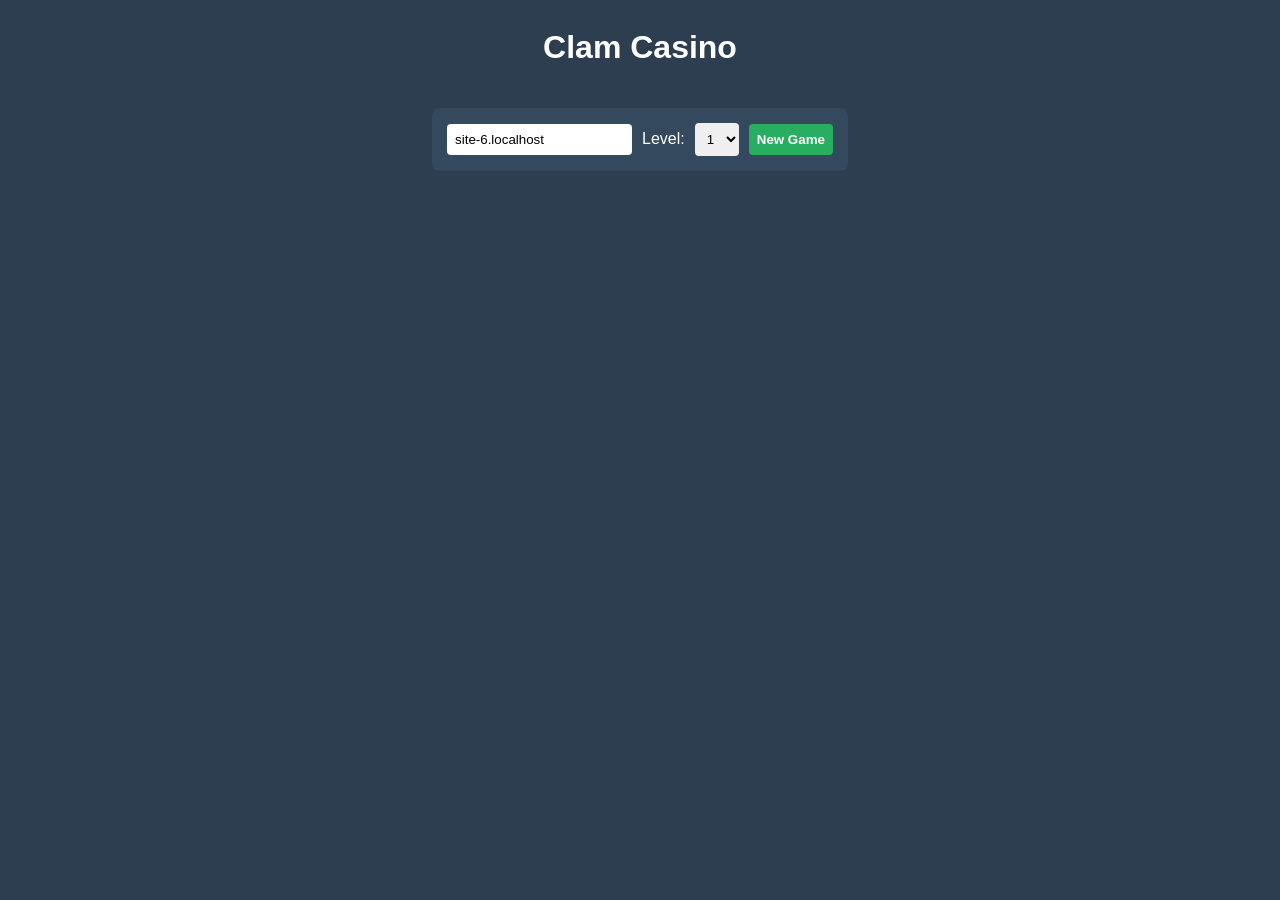
==== commit 0e04916f: "Tweak display text for some elements" ====
--- a/html/index.html
+++ b/html/index.html
@@ -45,12 +45,16 @@
         <div class="stats-bar">
             <span>Level: <span id="display-level">1</span></span>
             <span>Game Score: <span id="display-score">0</span></span>
-            <span>Total PScore: <span id="display-pscore">0</span></span>
+            <span>Lifetime Score: <span id="display-pscore">0</span></span>
         </div>
         <div id="board" class="board-wrapper"></div>
     </div>
 
     <script>
+        // Make the default URL the site that the user is connected to.
+        const url = window.location.hostname;
+        document.getElementById('server-ip').value = url;
+
         let currentGameId = null;
         let gameActive = false;
 
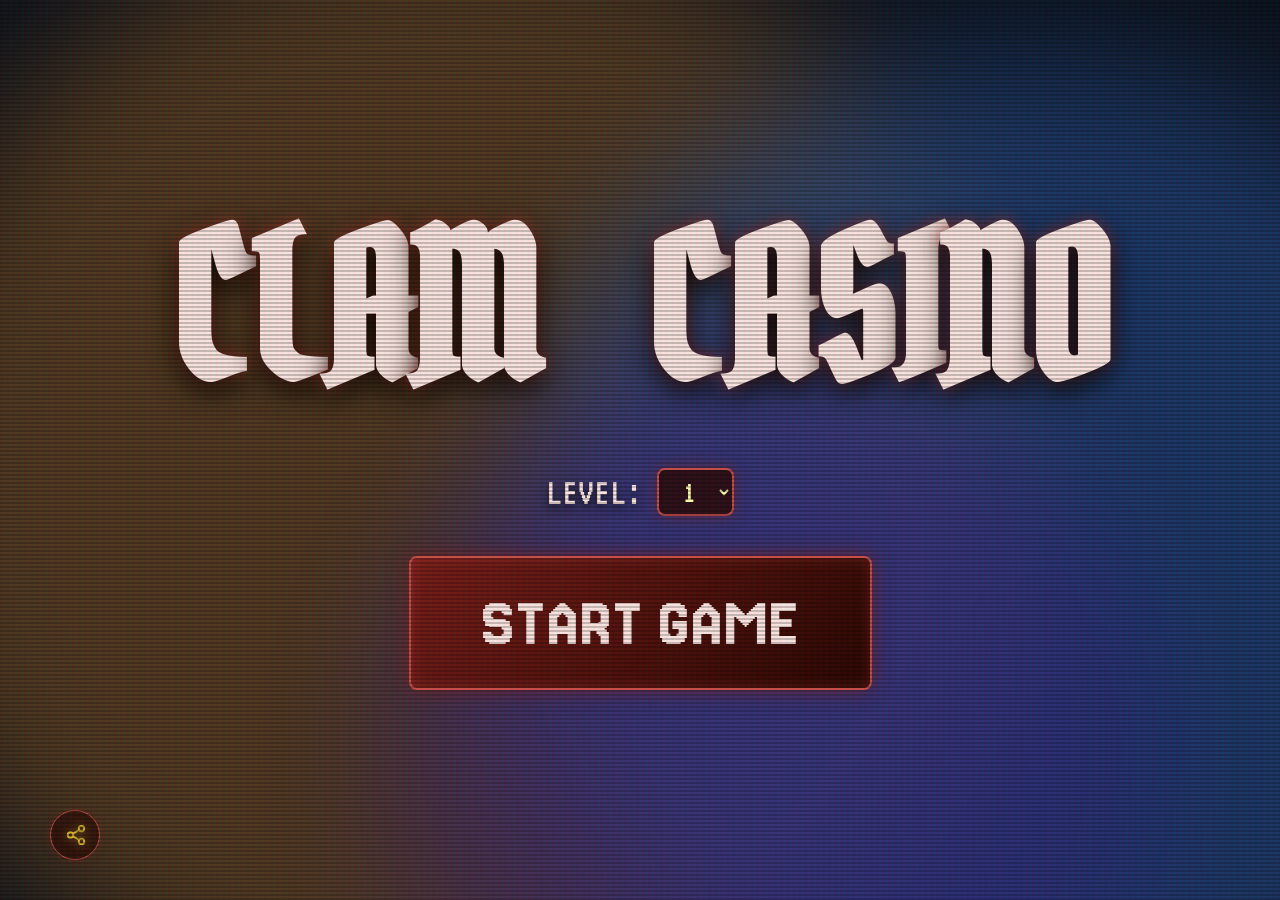
==== commit 8351b9a2: "JUNJIE Add fancy interface" ====
--- a/html/index.html
+++ b/html/index.html
@@ -1,182 +1,298 @@
-<!DOCTYPE html>
+<!doctype html>
 <html lang="en">
-<head>
-    <meta charset="UTF-8">
-    <meta name="viewport" content="width=device-width, initial-scale=1.0">
-    <title>Clam Casino</title>
+  <head>
+    <meta charset="UTF-8" />
+    <title>CLAM CASINO</title>
+    <link rel="stylesheet" href="style.css" />
     <style>
-        body { font-family: 'Segoe UI', Tahoma, Geneva, Verdana, sans-serif; background: #2c3e50; color: white; display: flex; flex-direction: column; align-items: center; }
-        .controls { margin: 20px; padding: 15px; background: #34495e; border-radius: 8px; display: flex; gap: 10px; align-items: center; }
-
-        #game-container { display: none; margin-top: 20px; }
-        .stats-bar { display: flex; justify-content: space-between; width: 100%; max-width: 600px; margin-bottom: 10px; font-weight: bold; }
-
-        .board-wrapper { display: grid; gap: 5px; background: #1a252f; padding: 10px; border-radius: 4px; }
-        .card { width: 60px; height: 60px; background: #3498db; display: flex; align-items: center; justify-content: center; font-size: 24px; cursor: pointer; border-radius: 4px; user-select: none; }
-        .card.flipped { background: #ecf0f1; color: #2c3e50; cursor: default; }
-        .card.bomb { background: #e74c3c; color: white; }
-
-        .total-cell { width: 60px; height: 60px; background: #f1c40f; color: #2c3e50; display: flex; flex-direction: column; align-items: center; justify-content: center; font-size: 14px; border-radius: 4px; font-weight: bold; }
-        .total-cell span { font-size: 18px; }
-
-        input, select, button { padding: 8px; border-radius: 4px; border: none; }
-        button { background: #27ae60; color: white; cursor: pointer; font-weight: bold; }
-        button:hover { background: #2ecc71; }
+      #game-board {
+        grid-template-columns: repeat(var(--board-size, 6), 80px) 90px !important;
+        grid-template-rows: repeat(var(--board-size, 6), 80px) 90px !important;
+      }
     </style>
-</head>
-<body>
-
-    <h1>Clam Casino</h1>
-
-    <div class="controls">
-        <input type="text" id="server-ip" placeholder="Server (e.g. kitsu.croco.dev)" value="kitsu.croco.dev">
-        <label>Level:</label>
-        <select id="level-select">
-            <option value="0">1</option>
-            <option value="1">2</option>
-            <option value="2">3</option>
-            <option value="3">4</option>
-            <option value="4">5</option>
-        </select>
-        <button onclick="newGame()">New Game</button>
-    </div>
-
-    <div id="game-container">
-        <div class="stats-bar">
-            <span>Level: <span id="display-level">1</span></span>
-            <span>Game Score: <span id="display-score">0</span></span>
-            <span>Lifetime Score: <span id="display-pscore">0</span></span>
-        </div>
-        <div id="board" class="board-wrapper"></div>
+  </head>
+  <body>
+    <div class="balatro-bg">
+      <div class="blob orange"></div>
+      <div class="blob blue"></div>
+      <div class="blob purple"></div>
+    </div>
+
+    <div id="start-screen">
+      <form id="serverForm">
+        <h1 id="start-title">
+          <span>C</span><span>L</span><span>A</span><span>M</span>
+          <span class="space">&nbsp;</span>
+          <span>C</span><span>A</span><span>S</span><span>I</span><span>N</span
+          ><span>O</span>
+        </h1>
+
+        <div class="controls-container">
+        <!--
+          <input
+            type="range"
+            id="volume-slider"
+            min="0"
+            max="1"
+            step="0.01"
+            value="0.5"
+          />
+          -->
+          <div class="level-selector">
+            <label for="level-select">LEVEL:</label>
+            <select id="level-select">
+              <option value="0">1</option>
+              <option value="1">2</option>
+              <option value="2">3</option>
+              <option value="3">4</option>
+              <option value="4">5</option>
+            </select>
+          </div>
+          <button id="btn-start" type="submit">START GAME</button>
+        </div>
+
+        <div class="server-input-wrapper">
+          <div class="server-icon">
+            <svg
+              viewBox="0 0 24 24"
+              fill="none"
+              stroke="currentColor"
+              stroke-width="2"
+              stroke-linecap="round"
+              stroke-linejoin="round"
+            >
+              <circle cx="18" cy="5" r="3"></circle>
+              <circle cx="6" cy="12" r="3"></circle>
+              <circle cx="18" cy="19" r="3"></circle>
+              <line x1="8.59" y1="13.51" x2="15.42" y2="17.49"></line>
+              <line x1="15.41" y1="6.51" x2="8.59" y2="10.49"></line>
+            </svg>
+          </div>
+          <input
+            type="text"
+            id="servername"
+            value="localhost"
+            placeholder="Server IP..."
+            autocomplete="off"
+          />
+        </div>
+      </form>
+    </div>
+
+    <audio id="bgm" src="MainTheme.mp3" loop preload="auto"></audio>
+
+    <div id="game-screen">
+      <h1 id="game-title">CLAM CASINO</h1>
+      <div id="score-board">
+        <div>Score: <span id="current-score">0</span></div>
+        <div id="lifetime-score-wrapper">
+          Lifetime: <span id="lifetime-score">0</span>
+        </div>
+      </div>
+      <button id="btn-restart-game">RESTART</button>
+      <button id="btn-main-menu">MAIN MENU</button>
+
+      <div id="game-board"></div>
+    </div>
+
+    <div id="game-over-screen">
+      <div class="modal-content">
+        <h2 id="game-over-title">Game Over</h2>
+        <p>Final Score: <span id="final-score">0</span></p>
+        <div class="modal-buttons">
+          <button id="btn-restart">Play Again</button>
+          <button id="btn-modal-menu">Main Menu</button>
+        </div>
+      </div>
     </div>
 
     <script>
-        // Make the default URL the site that the user is connected to.
-        const url = window.location.hostname;
-        document.getElementById('server-ip').value = url;
-
-        let currentGameId = null;
-        let gameActive = false;
-
-        async function newGame() {
-            const host = document.getElementById('server-ip').value;
-            const level = parseInt(document.getElementById('level-select').value);
-            const url = `https://${host}/new`;
-
-            try {
-                const response = await fetch(url, {
-                    method: 'POST',
-                    headers: { 'Content-Type': 'application/json' },
-                    body: JSON.stringify({ level: level })
-                });
-
-                const data = await response.json();
-                setupBoard(data);
-            } catch (err) {
-                alert("Error connecting to server. Check IP and CORS settings.");
-                console.error(err);
+      const startScreen = document.getElementById("start-screen");
+      const gameScreen = document.getElementById("game-screen");
+      const gameOverScreen = document.getElementById("game-over-screen");
+      const serverForm = document.getElementById("serverForm");
+      const currentScoreEl = document.getElementById("current-score");
+      const lifetimeScoreEl = document.getElementById("lifetime-score");
+      const finalScoreEl = document.getElementById("final-score");
+      const gameOverTitle = document.getElementById("game-over-title");
+      const gameBoard = document.getElementById("game-board");
+      const bgmAudio = document.getElementById("bgm");
+      // const volumeSlider = document.getElementById("volume-slider");
+
+      let serverUrl = "";
+      let currentGameId = null;
+      let isGameOver = false;
+      let isWaitingForServer = false;
+      let allCards = [];
+
+      /*
+      volumeSlider.addEventListener("input", (e) => {
+        bgmAudio.volume = e.target.value;
+      });
+      */
+
+      const defaultUrl = window.location.hostname
+      document.getElementById("servername").value = defaultUrl
+
+      serverForm.addEventListener("submit", function (e) {
+        e.preventDefault();
+        let inputUrl = document.getElementById("servername").value.trim();
+        if (!inputUrl.startsWith("http")) inputUrl = "https://" + inputUrl;
+        serverUrl = inputUrl;
+        startNewGame();
+      });
+
+      document
+        .getElementById("btn-restart-game")
+        .addEventListener("click", startNewGame);
+      document
+        .getElementById("btn-restart")
+        .addEventListener("click", startNewGame);
+      document
+        .getElementById("btn-main-menu")
+        .addEventListener("click", returnToMenu);
+      document
+        .getElementById("btn-modal-menu")
+        .addEventListener("click", returnToMenu);
+
+      function returnToMenu() {
+        gameScreen.style.display = "none";
+        gameOverScreen.style.display = "none";
+        startScreen.style.display = "flex";
+        isGameOver = true;
+      }
+
+      async function startNewGame() {
+        try {
+          const levelSelect = document.getElementById("level-select");
+          const selectedLevel = levelSelect ? parseInt(levelSelect.value) : 0;
+
+          const response = await fetch(`${serverUrl}/new`, {
+            method: "POST",
+            headers: { "Content-Type": "application/json" },
+            body: JSON.stringify({ level: selectedLevel }),
+            credentials: "include",
+          });
+
+          if (!response.ok) throw new Error("Server connection failed");
+          const data = await response.json();
+
+          currentGameId = data.game_id;
+          if (lifetimeScoreEl) lifetimeScoreEl.innerText = data.pscore;
+
+          setupBoardFromAPI(data.totals);
+
+          startScreen.style.display = "none";
+          gameScreen.style.display = "block";
+
+          if (bgmAudio.paused) {
+            bgmAudio
+              .play()
+              .catch(() => console.log("BGM interaction required"));
+          }
+        } catch (err) {
+          alert("Connection Error. Check Server IP or CORS.");
+        }
+      }
+
+      function setupBoardFromAPI(totals) {
+        isGameOver = false;
+        currentScoreEl.innerText = "0";
+        gameOverScreen.style.display = "none";
+        gameBoard.innerHTML = "";
+        allCards = [];
+
+        const boardSize = totals.rows.length;
+        gameBoard.style.setProperty("--board-size", boardSize);
+
+        for (let r = 0; r < boardSize; r++) {
+          for (let c = 0; c < boardSize; c++) {
+            const card = document.createElement("div");
+            card.className = "card";
+            card.setAttribute("data-row", r);
+            card.setAttribute("data-col", c);
+            card.innerHTML = `<div class="card-inner"><div class="card-front"></div><div class="card-back"></div></div>`;
+            card.addEventListener("click", handleCardClick);
+            gameBoard.appendChild(card);
+            allCards.push(card);
+          }
+          const rowHint = document.createElement("div");
+          rowHint.className = "hint row-hint";
+          rowHint.innerHTML = `<div class="hint-score"><span>${totals.rows[r][0]}</span></div><div class="hint-bombs"><span>${totals.rows[r][1]}</span> <span class="bomb-icon"></span></div>`;
+          gameBoard.appendChild(rowHint);
+        }
+
+        for (let c = 0; c < boardSize; c++) {
+          const colHint = document.createElement("div");
+          colHint.className = "hint col-hint";
+          colHint.innerHTML = `<div class="hint-score"><span>${totals.cols[c][0]}</span></div><div class="hint-bombs"><span>${totals.cols[c][1]}</span> <span class="bomb-icon"></span></div>`;
+          gameBoard.appendChild(colHint);
+        }
+      }
+
+      async function handleCardClick() {
+        if (
+          isGameOver ||
+          this.classList.contains("is-flipped") ||
+          isWaitingForServer
+        )
+          return;
+
+        const r = parseInt(this.getAttribute("data-row"));
+        const c = parseInt(this.getAttribute("data-col"));
+        const scoreBeforeFlip = parseInt(currentScoreEl.innerText) || 0;
+
+        isWaitingForServer = true;
+        try {
+          const response = await fetch(`${serverUrl}/flip/${currentGameId}`, {
+            method: "POST",
+            headers: { "Content-Type": "application/json" },
+            body: JSON.stringify({ row: r, col: c }),
+            credentials: "include",
+          });
+
+          const data = await response.json();
+          this.classList.add("is-flipped", "val-" + data.card);
+          currentScoreEl.innerText = data.score;
+          if (lifetimeScoreEl) lifetimeScoreEl.innerText = data.pscore;
+
+          if (data.over) {
+            isGameOver = true;
+            const finalDisplayScore = data.score;
+            handleGameOverAPI(data, finalDisplayScore);
+          }
+        } catch (err) {
+          console.error("Flip Error:", err);
+        } finally {
+          isWaitingForServer = false;
+        }
+      }
+
+      function handleGameOverAPI(data, finalDisplayScore) {
+        setTimeout(() => {
+          allCards.forEach((card) => {
+            if (!card.classList.contains("is-flipped")) {
+              const r = parseInt(card.getAttribute("data-row"));
+              const c = parseInt(card.getAttribute("data-col"));
+              const actualVal = data.solution[r][c];
+
+              card.classList.add("is-flipped", "val-" + actualVal);
+              card.style.opacity = "0.6";
             }
-        }
-
-        function setupBoard(data) {
-            currentGameId = data.game_id;
-            gameActive = true;
-            const board = document.getElementById('board');
-            const container = document.getElementById('game-container');
-
-            // UI Updates
-            document.getElementById('display-level').innerText = data.level + 1;
-            document.getElementById('display-pscore').innerText = data.pscore;
-            document.getElementById('display-score').innerText = 0;
-            container.style.display = 'block';
-
-            // Grid setup: (size) cards + 1 info column/row
-            const totalSize = data.size + 1;
-            board.style.gridTemplateColumns = `repeat(${totalSize}, 60px)`;
-            board.innerHTML = '';
-
-            // Build rows
-            for (let r = 0; r < data.size; r++) {
-                for (let c = 0; c < data.size; c++) {
-                    const card = document.createElement('div');
-                    card.className = 'card';
-                    card.id = `cell-${r}-${c}`;
-                    card.onclick = () => flipCard(r, c);
-                    board.appendChild(card);
-                }
-                // Row Total (End of row)
-                const rowTotal = data.totals.rows[r];
-                board.appendChild(createTotalCell(rowTotal));
-            }
-
-            // Bottom row (Column Totals)
-            for (let c = 0; c < data.size; c++) {
-                const colTotal = data.totals.cols[c];
-                board.appendChild(createTotalCell(colTotal));
-            }
-
-            // Bottom-right empty corner
-            const corner = document.createElement('div');
-            board.appendChild(corner);
-        }
-
-        function createTotalCell(totalArr) {
-            const div = document.createElement('div');
-            div.className = 'total-cell';
-            // totalArr format: [sum, zeroes]
-            div.innerHTML = `<span>${totalArr[0]}</span> ⓿ ${totalArr[1]}`;
-            return div;
-        }
-
-        async function flipCard(row, col) {
-            if (!gameActive) return;
-
-            const host = document.getElementById('server-ip').value;
-            const url = `https://${host}/flip/${currentGameId}`;
-
-            try {
-                const response = await fetch(url, {
-                    method: 'POST',
-                    headers: { 'Content-Type': 'application/json' },
-                    body: JSON.stringify({ row, col })
-                });
-
-                const data = await response.json();
-                updateCard(row, col, data.card);
-
-                document.getElementById('display-score').innerText = data.score;
-                document.getElementById('display-pscore').innerText = data.pscore;
-
-                if (data.over) {
-                    gameActive = false;
-                    revealSolution(data.solution);
-                    setTimeout(() => alert(data.card === 0 ? "Bust! Game Over." : "Level Complete!"), 500);
-                }
-            } catch (err) {
-                console.error("Flip failed", err);
-            }
-        }
-
-        function updateCard(row, col, value) {
-            const cell = document.getElementById(`cell-${row}-${col}`);
-            cell.innerText = value;
-            cell.classList.add('flipped');
-            if (value === 0) cell.classList.add('bomb');
-        }
-
-        function revealSolution(solution) {
-            if (!solution || solution.length === 0) return;
-            for (let r = 0; r < solution.length; r++) {
-                for (let c = 0; c < solution[r].length; c++) {
-                    const cell = document.getElementById(`cell-${r}-${c}`);
-                    if (!cell.classList.contains('flipped')) {
-                        cell.innerText = solution[r][c];
-                        cell.style.opacity = "0.6";
-                        if (solution[r][c] === 0) cell.classList.add('bomb');
-                    }
-                }
-            }
-        }
+          });
+          finalScoreEl.innerText = finalDisplayScore;
+          const isWin = data.card !== 0;
+          gameOverTitle.innerText = isWin ? "YOU WIN!" : "BUST!";
+          gameOverTitle.style.color = isWin ? "#a8f7c8" : "#fc8181";
+          setTimeout(() => {
+            const showModal = () => {
+              gameOverScreen.style.display = "flex";
+              document.removeEventListener("click", showModal);
+            };
+            document.addEventListener("click", showModal);
+          }, 100);
+        }, 800);
+      }
     </script>
-</body>
+  </body>
 </html>
--- a/html/style.css
+++ b/html/style.css
@@ -0,0 +1,605 @@
+@import url('https://fonts.googleapis.com/css2?family=Jersey+20&family=Pirata+One&family=VT323&display=swap');
+
+body {
+  background-color: #0c0f1e; 
+  color: #edf2f7;
+  font-family: "Segoe UI", Tahoma, Geneva, Verdana, sans-serif;
+  margin: 0;
+  min-height: 100vh; 
+  overflow: hidden; 
+  position: relative; 
+}
+
+.balatro-bg {
+  position: fixed; 
+  top: 0; left: 0; width: 100vw; height: 100vh;
+  z-index: -1; 
+  filter: blur(70px); 
+  opacity: 0.9; 
+}
+
+.blob {
+  position: absolute;
+  border-radius: 50%; 
+}
+
+.orange {
+  width: 90vw; height: 90vw; background-color: #e58a33; top: -10vh; left: -10vw;
+  animation: blob-swirl-1 23s ease-in-out infinite alternate; opacity: 0.6;
+}
+
+.blue {
+  width: 80vw; height: 80vw; background-color: #3b76e5; bottom: -20vh; right: -20vw;
+  animation: blob-swirl-2 17s ease-in-out infinite alternate; opacity: 0.7;
+}
+
+.purple {
+  width: 60vw; height: 60vw; background-color: #6a34e5; top: 40%; left: 30%;
+  animation: blob-swirl-3 13s ease-in-out infinite alternate; opacity: 0.5;
+}
+
+@keyframes blob-swirl-1 {
+  0% { transform: translate(0, 0) scale(1); }
+  33% { transform: translate(15vw, 10vh) scale(1.1); }
+  66% { transform: translate(-10vw, 20vh) scale(0.9); }
+  100% { transform: translate(5vw, -5vh) scale(1.05); }
+}
+
+@keyframes blob-swirl-2 {
+  0% { transform: translate(0, 0) scale(1.1); }
+  50% { transform: translate(-20vw, -15vh) scale(1); }
+  100% { transform: translate(10vw, 10vh) scale(1.1); }
+}
+
+@keyframes blob-swirl-3 {
+  0% { transform: translate(0, 0) scale(1); rotate(0deg); }
+  50% { transform: translate(10vw, -10vh) scale(1.2); rotate(180deg); }
+  100% { transform: translate(-5vw, 5vh) scale(1.1); rotate(-90deg); }
+}
+
+body::before {
+  content: " ";
+  display: block;
+  position: fixed;
+  top: 0; left: 0; width: 100vw; height: 100vh;
+  background: linear-gradient(rgba(18, 16, 16, 0) 50%, rgba(0, 0, 0, 0.2) 50%), 
+              linear-gradient(90deg, rgba(255, 0, 0, 0.04), rgba(0, 255, 0, 0.02), rgba(0, 255, 0, 0.04));
+  background-size: 100% 4px, 6px 100%;
+  z-index: 9999;
+  pointer-events: none; 
+}
+
+#btn-modal-menu {
+  margin-top: 20px;
+  padding: 10px 30px;
+  font-family: 'VT323', monospace;
+  font-size: 28px;
+  cursor: pointer;
+  background-color: #4a5568;
+  color: white;
+  border: none;
+  border-radius: 6px;
+  transition: background-color 0.2s, transform 0.1s;
+  box-shadow: 0 4px 0 #2d3748;
+}
+
+#btn-modal-menu:hover {
+  background-color: #718096;
+  transform: translateY(-1px);
+}
+
+#btn-modal-menu:active {
+  transform: translateY(2px);
+  box-shadow: 0 2px 0 #2d3748;
+}
+
+#game-title {
+  position: fixed;
+  bottom: 40px;
+  left: 50px;
+  margin: 0;
+  font-family: 'Pirata One', cursive;
+  font-size: 90px;
+  color: #edf2f7;
+  letter-spacing: 4px;
+  z-index: 10;
+  text-shadow: 0 5px 15px rgba(0,0,0,0.8);
+  pointer-events: none;
+}
+
+#score-board {
+  position: fixed;
+  top: 40px;
+  right: 50px;
+  font-family: 'VT323', monospace;
+  font-size: 42px;
+  color: #a8f7c8;
+  z-index: 10;
+  text-shadow: 0 4px 10px rgba(0,0,0,0.8);
+  display: flex;
+  flex-direction: column;
+  align-items: flex-end;
+}
+
+#lifetime-score-wrapper {
+  font-size: 24px;
+  color: #cbd5e0;
+  margin-top: -10px;
+}
+
+#game-screen {
+  display: none;
+}
+
+#game-board {
+  display: grid;
+  grid-template-columns: repeat(6, 80px) 90px;
+  grid-template-rows: repeat(6, 80px) 90px;
+  gap: 10px;
+  position: absolute;
+  top: 50%;
+  left: 61.8%; 
+  transform: translate(-50%, -50%); 
+  z-index: 10;
+}
+
+.card {
+  width: 100%; height: 100%;
+  perspective: 1000px;
+  cursor: pointer;
+}
+
+.card:hover .card-inner {
+  box-shadow: 0 0 15px rgba(255, 255, 255, 0.2);
+  transform: scale(1.02); 
+  transition: transform 0.2s ease-out;
+}
+
+.card-inner {
+  position: relative;
+  width: 100%; height: 100%;
+  transition: transform 0.6s cubic-bezier(0.4, 0.2, 0.2, 1);
+  transform-style: preserve-3d;
+  border-radius: 8px;
+}
+
+.card.is-flipped .card-inner {
+  transform: rotateY(180deg);
+}
+
+.card-front, .card-back {
+  position: absolute;
+  width: 100%; height: 100%;
+  backface-visibility: hidden;
+  border-radius: 8px;
+  display: flex;
+  justify-content: center;
+  align-items: center;
+  font-family: 'VT323', monospace; 
+  font-size: 50px; 
+}
+
+.card-front {
+  background: linear-gradient(135deg, #2d3748, #4a5568);
+  border: 2px solid #718096;
+}
+
+.card-back {
+  transform: rotateY(180deg);
+  background-color: #cbd5e0;
+  color: #1a202c;
+  box-shadow: inset 0 0 20px rgba(255, 255, 255, 0.1);
+}
+
+.card.val-0 .card-back {
+  background: linear-gradient(135deg, #100505 0%, #300a0a 50%, #050000 100%);
+  border: 2px solid #9b2c2c;
+  background-image: url('skull.png');
+  background-size: 90%; 
+  background-position: center;
+  background-repeat: no-repeat;
+  filter: drop-shadow(0 0 10px rgba(255, 0, 0, 0.8)) hue-rotate(-10deg);
+  box-shadow: 0 0 40px rgba(229, 62, 62, 0.7), inset 0 0 20px rgba(0, 0, 0, 0.9);
+  color: transparent; 
+  text-shadow: none;
+}
+
+.card.val-1 .card-back {
+  background: linear-gradient(135deg, #d6d9df 0%, #ffffff 25%, #aeb4be 50%, #6e7683 100%);
+  color: #1a202c;
+  border: 2px solid #ffffff;
+  box-shadow: 0 0 15px rgba(174, 180, 190, 0.5), inset 0 0 10px rgba(255, 255, 255, 0.6);
+  text-shadow: 0 1px 1px rgba(255, 255, 255, 0.8);
+}
+
+.card.val-2 .card-back {
+  background: linear-gradient(135deg, #7a1b1b 0%, #a82e2e 25%, #591010 50%, #2b0404 100%);
+  color: #fce4e4;
+  border: 2px solid #c94c4c;
+  box-shadow: 0 0 20px rgba(122, 27, 27, 0.6), inset 0 0 15px rgba(255, 100, 100, 0.2);
+  text-shadow: 0 2px 4px rgba(0, 0, 0, 0.8);
+}
+
+.card.val-3 .card-back {
+  background: linear-gradient(135deg, #d4af37 0%, #fffcb3 25%, #c59b27 50%, #8a5a19 100%);
+  color: #3e2723;
+  border: 2px solid #fffcb3;
+  box-shadow: 0 0 20px rgba(212, 175, 55, 0.6), inset 0 0 15px rgba(255, 255, 255, 0.4);
+  text-shadow: 0 1px 1px rgba(255, 255, 255, 0.8);
+}
+
+.hint {
+  display: flex;
+  flex-direction: column;
+  font-family: 'VT323', monospace;
+  background-color: rgba(20, 25, 40, 0.85);
+  backdrop-filter: blur(5px);
+  border: 2px solid #4a5568;
+  border-radius: 8px;
+  overflow: hidden; 
+  box-shadow: 0 4px 10px rgba(0,0,0,0.5);
+}
+
+.hint-score {
+  flex: 1; 
+  display: flex;
+  justify-content: center;
+  align-items: center;
+  width: 100%;
+  border-bottom: 2px solid #4a5568; 
+  background: linear-gradient(180deg, rgba(255,255,255,0.08) 0%, rgba(0,0,0,0) 100%);
+  font-size: 28px;
+  color: #ecc94b; 
+  text-shadow: 0 2px 4px rgba(0,0,0,0.8);
+}
+
+.hint-bombs {
+  flex: 1; 
+  display: flex;
+  justify-content: center;
+  align-items: center;
+  width: 100%;
+  background-color: rgba(0, 0, 0, 0.4); 
+  font-size: 24px;
+  color: #fc8181; 
+  text-shadow: 0 2px 4px rgba(0,0,0,0.8);
+}
+
+.bomb-icon {
+  margin-left: 6px;
+  display: inline-block;
+  width: 55px; 
+  height: 55px;
+  background-image: url('skull.png');
+  background-size: contain;
+  background-position: center;
+  background-repeat: no-repeat;
+  color: transparent; 
+}
+
+#game-over-screen {
+  position: fixed;
+  top: 0; left: 0; width: 100vw; height: 100vh;
+  background-color: rgba(0, 0, 0, 0.9);
+  display: none; 
+  justify-content: center;
+  align-items: center;
+  z-index: 1000; 
+  backdrop-filter: blur(10px); 
+}
+
+.modal-content {
+  background-color: #2d3748;
+  padding: 40px;
+  border-radius: 12px;
+  text-align: center;
+  border: 1px solid #4a5568;
+  box-shadow: 0 10px 50px rgba(0,0,0,0.8);
+}
+
+.modal-content h2 {
+  margin-top: 0;
+  font-family: 'Pirata One', cursive; 
+  color: #fc8181;
+  font-size: 60px;
+  letter-spacing: 2px;
+  text-shadow: 0 0 10px rgba(252, 129, 129, 0.5);
+}
+
+.modal-content p {
+  font-family: 'VT323', monospace;
+  font-size: 32px;
+}
+
+.modal-buttons {
+  display: flex;
+  gap: 20px;
+  justify-content: center;
+  margin-top: 20px;
+}
+
+#btn-restart {
+  margin-top: 20px;
+  padding: 10px 30px;
+  font-family: 'VT323', monospace;
+  font-size: 28px;
+  cursor: pointer;
+  background-color: #ed8936; 
+  color: white;
+  border: none;
+  border-radius: 6px;
+  transition: background-color 0.2s, transform 0.1s;
+  box-shadow: 0 4px 0 #c05621;
+}
+
+#btn-restart:hover {
+  background-color: #dd6b20;
+  transform: translateY(-1px);
+}
+
+#btn-restart:active {
+  transform: translateY(2px);
+  box-shadow: 0 2px 0 #c05621;
+}
+
+#btn-restart-game {
+  position: fixed;
+  top: 110px;
+  right: 50px;
+  background-color: rgba(26, 5, 5, 0.85);
+  border: 1px solid #9b2c2c;
+  color: #fc8181;
+  font-family: 'VT323', monospace;
+  font-size: 22px;
+  padding: 2px 16px;
+  border-radius: 4px;
+  cursor: pointer;
+  z-index: 10;
+  box-shadow: 0 4px 6px rgba(0, 0, 0, 0.6), inset 0 0 8px rgba(155, 44, 44, 0.4);
+  transition: all 0.2s ease;
+  backdrop-filter: blur(5px);
+}
+
+#btn-restart-game:hover {
+  background-color: rgba(40, 10, 10, 0.9);
+  border-color: #e53e3e;
+  color: #fff;
+  box-shadow: 0 4px 10px rgba(229, 62, 62, 0.3), inset 0 0 12px rgba(229, 62, 62, 0.6);
+  transform: translateY(-1px);
+}
+
+#btn-restart-game:active {
+  transform: translateY(1px);
+  box-shadow: 0 1px 2px rgba(0,0,0,0.8);
+}
+
+#btn-main-menu {
+  position: fixed;
+  top: 150px;
+  right: 50px;
+  background-color: rgba(26, 5, 5, 0.85);
+  border: 1px solid #9b2c2c;
+  color: #fc8181;
+  font-family: "VT323", monospace;
+  font-size: 22px;
+  padding: 2px 16px;
+  border-radius: 4px;
+  cursor: pointer;
+  z-index: 10;
+  box-shadow: 0 4px 6px rgba(0, 0, 0, 0.6), inset 0 0 8px rgba(155, 44, 44, 0.4);
+  backdrop-filter: blur(5px);
+  transition: all 0.2s ease;
+}
+
+#btn-main-menu:hover {
+  background-color: rgba(40, 10, 10, 0.9);
+  color: #fff;
+}
+
+.card.val-1 .card-back::after { content: "1"; }
+.card.val-2 .card-back::after { content: "2"; }
+.card.val-3 .card-back::after { content: "3"; }
+
+#start-screen {
+  position: fixed;
+  top: 0;
+  left: 0;
+  width: 100vw;
+  height: 100vh;
+  z-index: 2000;
+  display: flex;
+  flex-direction: column;
+  justify-content: center;
+  align-items: center;
+  background-color: rgba(12, 15, 30, 0.4); 
+  backdrop-filter: blur(4px); 
+}
+
+#serverForm {
+  width: 100%;
+  height: 100%;
+  display: flex;
+  flex-direction: column;
+  justify-content: center;
+  align-items: center;
+}
+
+#start-title {
+  font-family: 'Pirata One', cursive;
+  font-size: 200px;
+  color: #fce4e4;
+  margin: 0 0 60px 0;
+  text-shadow: 0 10px 30px rgba(0, 0, 0, 0.9), 0 0 15px rgba(229, 62, 62, 0.6);
+  cursor: default;
+  user-select: none;
+}
+
+#start-title span {
+  display: inline-block;
+  transition: transform 0.15s cubic-bezier(0.175, 0.885, 0.32, 1.275), 
+              color 0.2s, 
+              text-shadow 0.2s;
+}
+#start-title span.space {
+  width: 30px;
+  pointer-events: none; 
+}
+#start-title span:hover {
+  transform: translateY(-20px) scale(1.15);
+  color: #fffcb3;
+  text-shadow: 
+    0 20px 40px rgba(0, 0, 0, 0.8), 
+    0 0 20px rgba(212, 175, 55, 0.8), 
+    0 0 10px rgba(255, 255, 255, 0.6);
+}
+
+.controls-container {
+  display: flex;
+  flex-direction: column;
+  align-items: center;
+  gap: 30px;
+}
+
+.level-selector {
+  display: flex;
+  align-items: center;
+  gap: 15px;
+  margin-bottom: 10px;
+  transform: translateY(-30px);
+}
+
+.level-selector label {
+  font-family: "VT323", monospace;
+  font-size: 40px;
+  color: #fce4e4;
+  text-shadow: 0 4px 10px rgba(0, 0, 0, 0.8);
+}
+
+#level-select {
+  font-family: "VT323", monospace;
+  font-size: 32px;
+  background: rgba(43, 4, 4, 0.8);
+  color: #fffcb3;
+  border: 2px solid #c94c4c;
+  border-radius: 8px;
+  padding: 5px 20px;
+  outline: none;
+  cursor: pointer;
+  box-shadow: 0 0 15px rgba(122, 27, 27, 0.6);
+  transition: all 0.2s;
+}
+
+#btn-start {
+  background: linear-gradient(135deg, #7a1b1b 0%, #2b0404 100%);
+  color: #fce4e4;
+  border: 2px solid #c94c4c;
+  padding: 30px 70px;
+  font-size: 70px;
+  font-family: 'Jersey 20', sans-serif;
+  cursor: pointer;
+  border-radius: 8px;
+  box-shadow: 0 0 20px rgba(122, 27, 27, 0.8), inset 0 0 15px rgba(255, 100, 100, 0.2);
+  transition: all 0.2s;
+  transform: translateY(-30px);
+}
+
+#btn-start:hover {
+  transform: scale(1.05) translateY(-30px);
+  box-shadow: 0 0 30px rgba(229, 62, 62, 1), inset 0 0 20px rgba(255, 100, 100, 0.4);
+}
+
+#volume-slider {
+  -webkit-appearance: none;
+  width: 200px;
+  height: 8px;
+  background: #2b0404;
+  border: 1px solid #c94c4c;
+  border-radius: 4px;
+  outline: none;
+  box-shadow: 0 0 10px rgba(122, 27, 27, 0.6);
+  transform: translateY(-30px);
+}
+
+#volume-slider::-webkit-slider-thumb {
+  -webkit-appearance: none;
+  appearance: none;
+  width: 20px;
+  height: 20px;
+  border-radius: 50%;
+  background: #d4af37;
+  cursor: pointer;
+  box-shadow: 0 0 10px rgba(212, 175, 55, 0.8);
+}
+
+.server-input-wrapper {
+  position: absolute;
+  bottom: 40px;
+  left: 50px; 
+  display: flex;
+  align-items: center;
+  background: rgba(43, 4, 4, 0.6); 
+  border: 1px solid #c94c4c;
+  border-radius: 25px; 
+  padding: 5px;
+  width: 50px; 
+  height: 50px;
+  box-sizing: border-box;
+  overflow: hidden;
+  transition: all 0.4s cubic-bezier(0.25, 0.8, 0.25, 1);
+  box-shadow: 0 0 10px rgba(122, 27, 27, 0.4);
+  z-index: 100;
+}
+
+.server-input-wrapper:hover,
+.server-input-wrapper:focus-within {
+  width: 300px;
+  background: rgba(43, 4, 4, 0.9);
+  box-shadow: 0 0 20px rgba(229, 62, 62, 0.6), inset 0 0 10px rgba(255, 100, 100, 0.2);
+}
+
+.server-icon {
+  min-width: 40px;
+  height: 40px;
+  display: flex;
+  justify-content: center;
+  align-items: center;
+  cursor: pointer;
+}
+
+.server-icon svg {
+  width: 22px;
+  height: 22px;
+  color: #d4af37;
+  filter: drop-shadow(0 0 5px rgba(212, 175, 55, 0.5));
+  transition: all 0.3s ease;
+}
+
+.server-input-wrapper:hover .server-icon svg,
+.server-input-wrapper:focus-within .server-icon svg {
+  color: #fffcb3;
+  filter: drop-shadow(0 0 10px rgba(255, 252, 179, 0.8));
+  transform: scale(1.1) rotate(15deg);
+}
+
+#servername {
+  background: transparent;
+  border: none;
+  outline: none;
+  color: #fce4e4;
+  font-family: 'VT323', monospace;
+  font-size: 24px;
+  width: 100%;
+  padding: 0 10px;
+  opacity: 0; 
+  transition: opacity 0.3s;
+}
+
+.server-input-wrapper:hover #servername,
+.server-input-wrapper:focus-within #servername {
+  opacity: 1;
+  transition-delay: 0.1s; 
+}
+
+#servername::placeholder {
+  color: rgba(252, 228, 228, 0.4);
+}
